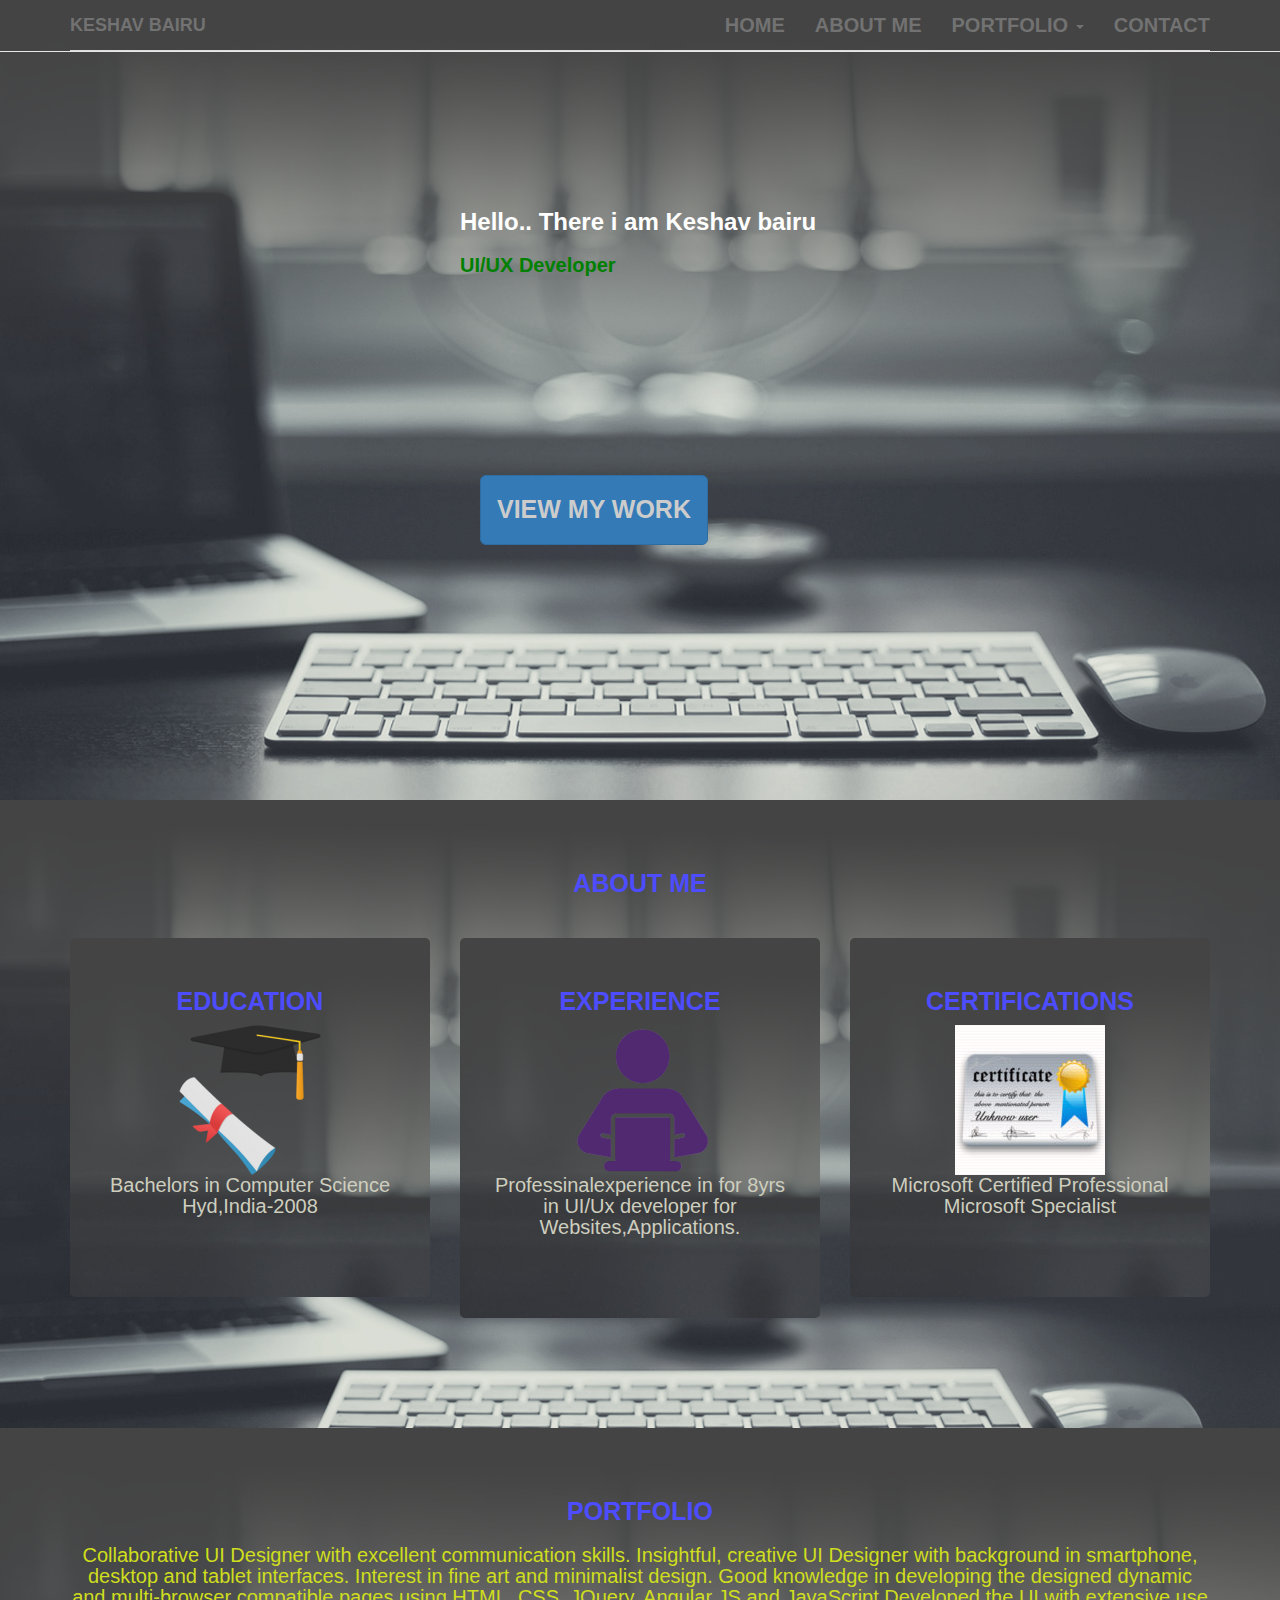
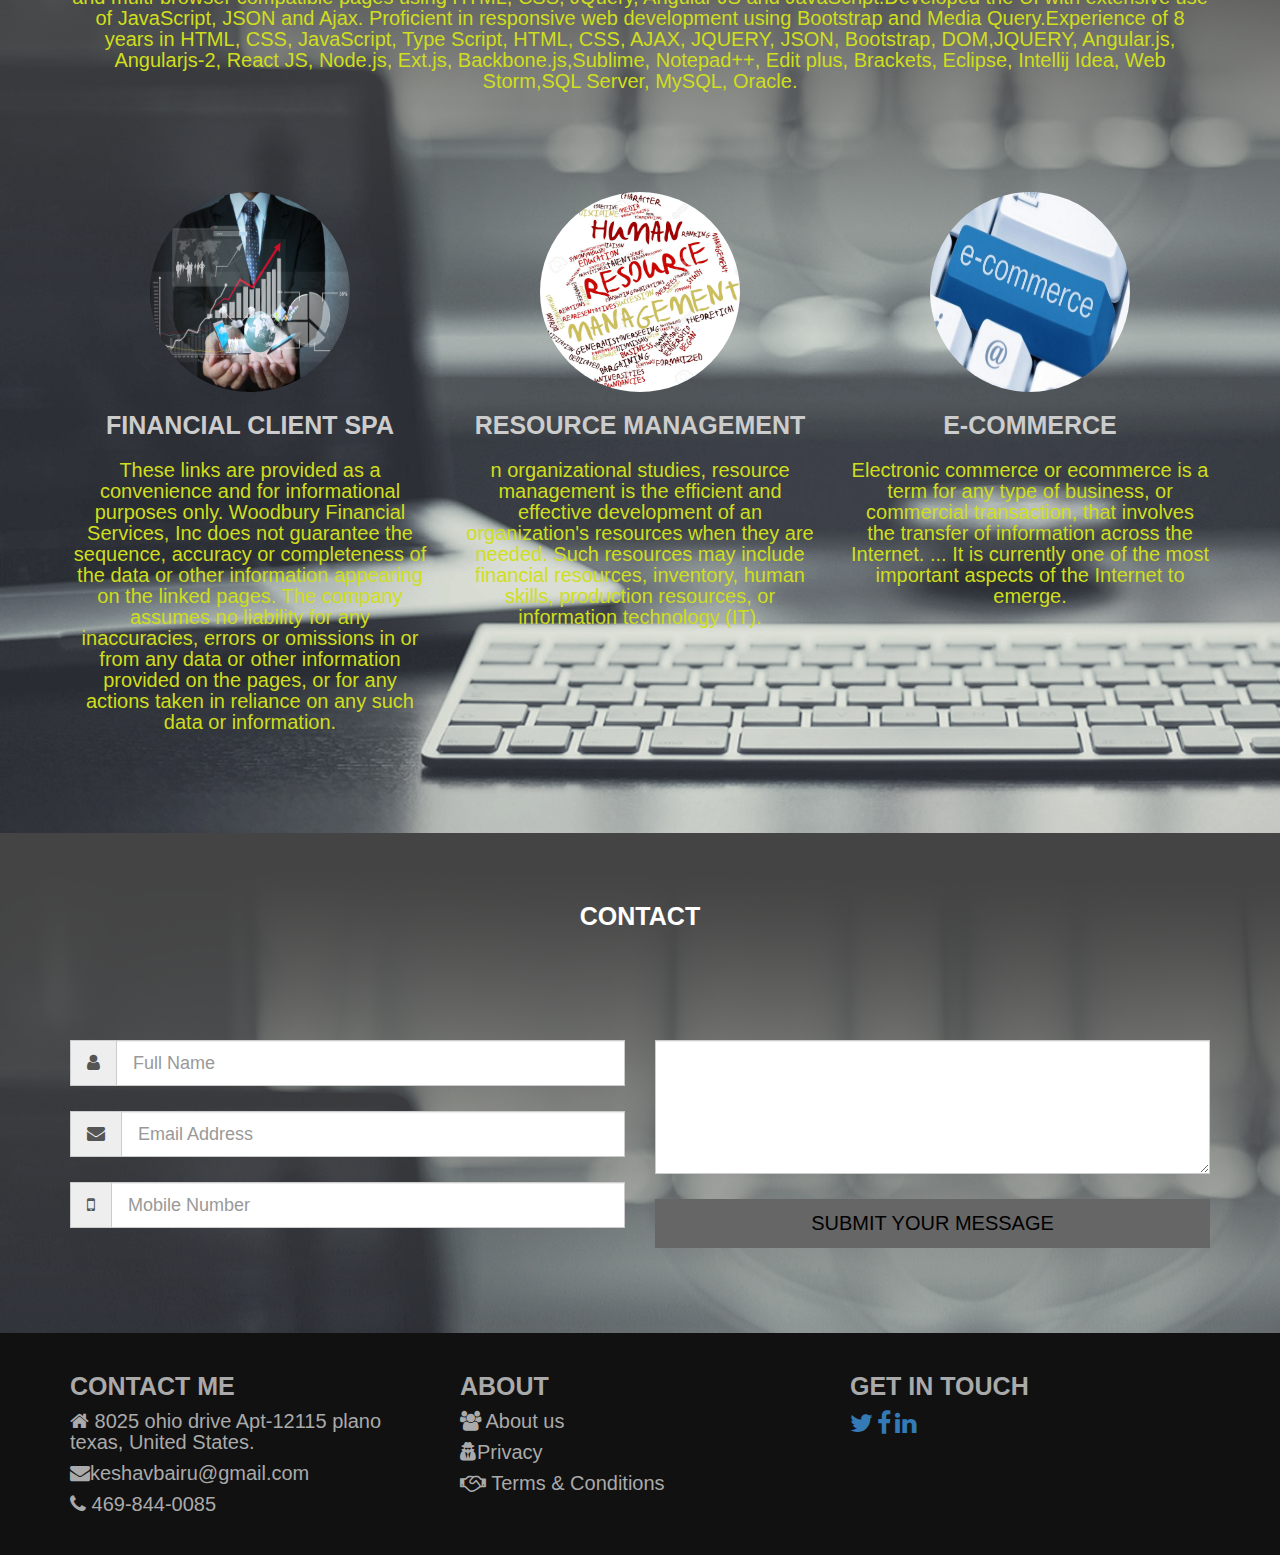
==== index.html @ 1e573f0e "n" ====
<!DOCTYPE html>
<html lang="en">
  <head>
    <meta charset="utf-8">
    <meta http-equiv="X-UA-Compatible" content="IE=edge">
    <meta name="viewport" content="width=device-width, initial-scale=1">
    <!-- The above 3 meta tags *must* come first in the head; any other head content must come *after* these tags -->
    <title>Keshav's Portfolio</title>

    <!-- Bootstrap -->
    <link href="css/bootstrap.min.css" rel="stylesheet">
	<link rel="stylesheet" href="font-awesome-4.7.0/css/font-awesome.min.css">
	<link rel="stylesheet" href="css/style.css">
	<link rel="stylesheet" href="css/animate.min.css">
	 <link rel="stylesheet" href="https://maxcdn.bootstrapcdn.com/font-awesome/4.7.0/css/font-awesome.min.css">
    <!-- HTML5 shim and Respond.js for IE8 support of HTML5 elements and media queries -->
    <!-- WARNING: Respond.js doesn't work if you view the page via file:// -->
    <!--[if lt IE 9]>
      <script src="https://oss.maxcdn.com/html5shiv/3.7.3/html5shiv.min.js"></script>
      <script src="https://oss.maxcdn.com/respond/1.4.2/respond.min.js"></script>
    <![endif]-->
  </head>
    
  <body>
  
	<div id="myNavbar" class="navbar navbar-default navbar-fixed-top" role="navigation">
		<div class="container">
			<div class="navbar-header">
				<button type="button" class="navbar-toggle" data-toggle="collapse" data-target=".navbar-collapse"> 
					<span class="icon-bar"> </span>
					<span class="icon-bar"> </span>
					<span class="icon-bar"> </span>
				</button>
			
				<a href="home.html"class="navbar-brand"> Keshav Bairu</a>
			</div>
            
            
           
			<div class="nav nav-tabs">
				<ul class="nav navbar-nav navbar-right"> 
					<li> <a href="#header"> Home </a> </li>
					<li> <a href="#aboutme"> About Me </a> </li>
                    <li class="dropdown">
                    <a class="dropdown-toggle" data-toggle="dropdown" href="#">Portfolio <span class="caret"></span></a>
                    <ul class="dropdown-menu">
                        <li><a href="#">Financial Client Page</a></li>
                        <li><a href="#">Resource Management</a></li>
                        <li><a href="#">E-Commerce </a></li>                        
                        </ul>
                    </li>
					
					<li> <a href="#contact"> Contact </a> </li>
				</ul>
			</div>
		</div>
	</div>
  
  <!--Header-->
	<div id="header" class="header">
		<div class="container">
			<div class="row">
				<div class="col-lg-4 col-md-4 wow bounceInLeft">
                    
				</div>
				
                <div class="col-lg-4 col-md-4 wow bounceInLeft" style="margin-top:5cm;"> 
                    <h3 style="color:white"> <b> Hello.. There i am Keshav bairu </b></h3>
                    <p style="color:green"> <b>UI/UX Developer</b></p>
                        
				<button class="btn btn-lg btn-primary" style="margin-top:5cm;"> <a href="#port"> <h4> View my Work </h4> </a></button>
                </div>
				
                <div class="col-lg-4 col-md-4 wow bounceInLeft">
                    
				</div>
				
                
			</div>
		</div>
	</div>
	
		
	<!-- About Me-->
	
	<div id="aboutme" class="aboutme">
		<div class="container">
            <h2> ABOUT ME </h2>
			<div class="row">
				<div class="col-lg-4 col-md-4 wow tada" data-wow-delay="0.5s">
					<div class="packages">
						<h2>Education</h2>
						<img src="images/ex..png" style="height:150px; width:150px;">
						<p> Bachelors in Computer Science Hyd,India-2008
                       </p>
					</div>	
				</div>
				
				<div class="col-lg-4 col-md-4 wow tada" data-wow-delay="0.9s">
					<div class="packages">
						<h2>Experience</h2>
						<img src="images/ex1.png" style="height:150px; width:150px;">
						<p>Professinalexperience in  for 8yrs in UI/Ux developer for Websites,Applications.</p>
					</div>	
				</div>
				
				<div class="col-lg-4 col-md-4 wow tada" data-wow-delay="1.2s" style="height:440px";>
					<div class="packages">
						<h2>Certifications</h2>
						<img src="images/c.jpg" style="height:150px; width:150px;">
                        <p>Microsoft Certified Professional<br>Microsoft Specialist 
					</div>	
				</div>
			
								
			</div>
		</div>
	</div>
  
	<!--Portfolio -->
	<div id="port" class="port">
		<div class="container">
            <h2> Portfolio </h2>
			<p>Collaborative UI Designer with excellent communication skills. Insightful, creative UI Designer with background in smartphone, desktop and tablet interfaces. Interest in fine art and minimalist design. Good knowledge in developing the designed dynamic and multi-browser compatible pages using HTML, CSS, JQuery, Angular JS and JavaScript.Developed the UI with extensive use of JavaScript, JSON and Ajax. Proficient in responsive web development using Bootstrap and Media Query.Experience of 8 years in HTML, CSS, JavaScript, Type Script, HTML, CSS, AJAX, JQUERY, JSON, Bootstrap, DOM,JQUERY, Angular.js, Angularjs-2, React JS, Node.js, Ext.js, Backbone.js,Sublime, Notepad++, Edit plus, Brackets, Eclipse, Intellij Idea, Web Storm,SQL Server, MySQL, Oracle.</p>
			<div class="row">
				
				<div class="col-lg-4 col-md-4 wow bounceInDown" data-wow-delay="0.5s">
					<img src="images/Fm.png" class="img-circle" >
						<h1> Financial Client SPA </h1>
                    <p>These links are provided as a convenience and for informational purposes only. Woodbury Financial Services, Inc does not guarantee the sequence, accuracy or completeness of the data or other information appearing on the linked pages. The company assumes no liability for any inaccuracies, errors or omissions in or from any data or other information provided on the pages, or for any actions taken in reliance on any such data or information. </p>
						
				</div>
				
				<div class="col-lg-4 col-md-4 wow bounceInUp" data-wow-delay="1s">
					<img src="images/hm.jpg" class="img-circle" >
                    <h1> Resource Management </h1>
                    <p>n organizational studies, resource management is the efficient and effective development of an organization's resources when they are needed. Such resources may include financial resources, inventory, human skills, production resources, or information technology (IT). </p>
						
				</div>
				
				<div class="col-lg-4 col-md-4 wow bounceInRight" data-wow-delay="1.8s">
					<img src="images/e.png" class="img-circle" >
						<h1> E-Commerce  </h1>
                    <p> Electronic commerce or ecommerce is a term for any type of business, or commercial transaction, that involves the transfer of information across the Internet. ... It is currently one of the most important aspects of the Internet to emerge. </p>
                    
				</div>
				
							
			</div>
		</div>
	</div>
	
	<!--Contact Info -->
	 <div id="contact" class="contact">
		<div class="container">
			<div class="row">
				<h2> Contact </h2>
				<p> </p>
				
				<div class="col-lg-6 col-md-6"> 
					<div class="input-group input-group-lg wow fadeInLeft">
						<span class="input-group-addon" id="sizing-addon1" ><i class="fa fa-user" aria-hidden="true"> </i></span>
						<input type="text" class="form-control" aria-describedby="sizaing-addon1" placeholder="Full Name">
					</div>
					
					<div class="input-group input-group-lg wow fadeInRight">
						<span class="input-group-addon" id="sizing-addon1" ><i class="fa fa-envelope" aria-hidden="true"></i></span>
						<input type="text" class="form-control" aria-describedby="sizaing-addon1" placeholder="Email Address">
					</div>
					
					<div class="input-group input-group-lg wow fadeInLeft">
						<span class="input-group-addon" id="sizing-addon1" ><i class="fa fa-mobile" aria-hidden="true"></i></span>
						<input type="text" class="form-control" aria-describedby="sizaing-addon1" placeholder="Mobile Number">
					</div>
					
					
				</div>
				<div class="col-lg-6 col-md-6"> 
					<div class="input-group wow fadeInUp">
						<textarea name="" id="" cols="80" rows="6" class="form-control">
						</textarea>
					</div>
						<button class="btn btn-lg wow flipInY">Submit Your Message</button>
				</div>
			</div>
		</div>
	 </div>
  
  <!-- Footer-->
	<div id="footer" class="footer">
		<div class="container">
			<div class="row">
				<div class="col-lg-4 col-md-4">
					<h4> Contact Me</h4>
					<p><i class="fa fa-home" aria-hidden="true"></i> 8025  ohio  drive Apt-12115 plano texas, United States.
 </p>
					<p><i class="fa fa-envelope" aria-hidden="true"></i>keshavbairu@gmail.com</p>
					<p> <i class="fa fa-phone" aria-hidden="true"></i> 469-844-0085 </p>
				</div>
				
				<div class="col-lg-4 col-md-4" style="font-size:100px;">
				<h4> About </h4>
				<p> <i class="fa fa-users" aria-hidden="true"></i> About us </p>
				<p> <i class="fa fa-user-secret" aria-hidden="true"></i>Privacy </p>
				<p> <i class="fa fa-handshake-o" aria-hidden="true"></i> Terms & Conditions </p>
				</div>
				
				<div class="col-lg-4 col-md-4">
					<h4> Get in Touch </h4>
					
                        <li><a href="https://twitter.com/"> <i class="fa fa-twitter"style="font-size:25px;"></i></a>
                        </li>
                        <li><a href="https://www.facebook.com"><i class="fa fa-facebook"style="font-size:25px;"></i></a>
                        </li>
                        <li><a href="https://www.linkedin.com/"><i class="fa fa-linkedin"style="font-size:25px;"></i></a>
                        </li>
                  
					
				</div>
				
			</div>
		</div>
	</div>

    <!-- jQuery (necessary for Bootstrap's JavaScript plugins) -->
    <script src="https://ajax.googleapis.com/ajax/libs/jquery/1.12.4/jquery.min.js"></script>
    <!-- Include all compiled plugins (below), or include individual files as needed -->
	<script src="js/wow.min.js"></script>
     <script>
      new WOW().init();
     </script>
    <script src="js/bootstrap.min.js"></script>
  </body>
</html>
---- css/style.css ----
*{
	padding:0;
	margin:0;
    
}

body{
	overflow-x:hidden;
	font-family:'Verdana', sans-serif;
	text-rendering:optimizeLegibility !important;
	-webkit-font-smoothing: antialiased !important;
    
	
}

li{
	list-style:none;
	display:inline-block
}

a{
	text-decoration:none;
	transition:all 500ms ease-in-out;
}

a:hover,
a:active{
	text-decoration:none;
}

h1,h2,h4{
	font-family:'PT Sans Narrow', Comic Sans, sans-serif;
	text-transform:uppercase;
	font-weight:700;
	color:#cccccc;
    font-size: 25px;
}

p{
	font-size:20px;
	line-height:21px;
	color:#ffffff;
}

.btn{
	transition: all 300ms ease-in-out;
	font-weight:500 !important;
	text-transform:uppercase;
	
}

.btn:hover{
	background-color:#ffffff !important;
	color:#265cff !important;
	border:1px solid #fff !important;
}

/*navigation*/

.navbar{
	background-image:url(../images/bb.jpg);
	text-transform: uppercase;
	font-family: 'PT Sans Narrow', Comic Sans, sans-serif;
	font-weight:700;
    font-size: 20px;
    
}

.navbar a{
	
	opacity:0.9;
}

.navbar a:hover{
	opacity:1;
    
	
}

/* Header */
.header{
	height:800px;
	width:100%;
	
	margin-top:0px;
	background-image:url(../images/bb.jpg);
    background-position: top;
	background-repeat:no-repeat;
	background-size:cover;
}



.header h1{
	
	font-weight:70px;
	padding-top:30px;
}

.header h1, .header p, .header button{
	
	margin-top:20px;
	
}

.header .btn{
	border-radius:10;
	margin:60px 40px;
    
    
}


}

@media(max-width:768px){
	.header{
		padding:30px;
		height:750px;
	}
	
		
	}
	.header .btn{
		font-size:7px;
		margin-left:20px;
		margin:-10px 0 0 20px;
	}
	.header h1{
		font-size:20px;
	}
	.header p{
		font-size:20px;
	}
	




/* About Me */

.aboutme{
	padding:50px 0 80px;
	text-align:center;
	background-color:black; 
	background-repeat:no-repeat;
	background-size:cover;


}
.aboutme {
	background-image: url(../images/bb.jpg)
}
	
	.aboutme li,.aboutme h2,.aboutme h3,.aboutme h4, .aboutme p {
		color:#4d4cff;
	}
	
	.aboutme p{
		padding-bottom:40px;
		
	}
	
	.aboutme .packages{
		padding:30px;
		
		background-image:url(../images/bb.jpg);
		background-repeat:no-repeat;
		
		
		border-radius:5px;
		margin-top:30px;
	}
	.packages li{
		display:block;
		padding:5px;
		
	}
	
	.packages h4,.packages h3,.packages h2,.packages h1,.packages b,{
		color:#663300;
	}
	
	.packages p, .packages li{
		color:#cecebf;
	}
	
	@media(max-width:768px){
		
		.aboutme{
			padding: 30px;
		}
		.packages{
			width:80%
			margin-left 25px;
		}
	}

/* Portfolio */

.port{
		padding:50px 0 80px;
	text-align:center;
	background-image:url(../images/bb.jpg);
	background-repeat:no-repeat;
	background-size:cover;
}

	.port{
		padding:50px 0 80px;
		text-align:center;
		
	}
	.port h2,.port h4, .port p{
		margin:20px 0 20px;
		color:#4d4cff;
        font-family: sans-serif;
	}
	
	.port h3{
		color:#b30059;
	}
	
	.port p{
		color:#cfde1d;
	}
	.port img{
		height:200px;
		width:200px;
		margin-top:80px;
	}

	/* Contact */
	
	.contact{
		padding:50px 0 80px;
		text-align:center;
		background-image:url(../images/bb.jpg);
		background-repeat:no-repeat;
	}
	
	.contact p{
		padding-bottom:80px;
		color: #2693ff;
	}
	
	.contact h2{
		color:#ffffff;
		margin:20px 0 20px;
		
	}
	
	.contact .input-group{
		margin-bottom:25px;
	}
	
	.contact .form-control{
		border-radius:0 !important;
		
	}
	.contact span{
		border-radius:0 !important;
	}
	.contact .btn{
		border-radius:0;
		width:100%;
		font-size:20px;
		background-color:#666666;
		color:#000000;
	}
	
	.contact .btn:hover {
		background-color:#ffffff !important;
		color:#4c79ff !important;
	}
	
	/* Footer */
	
	.footer{
		padding:30px;
		color:#9b9b8c;
		background-color:#111111;
	}
	.footer p,.footer h4{
		color:#aaaaaa;
	}
	.footer .social{
		font-size:30px;
		height:40px;
		width:50px;
		text-align:center;
		padding:5px;
		margin-bottom:10px;
		margin-right:5px;
		
	}
	
.row .col-lg-4 col-md-4 .list-inline social-buttons{
    font-size: 35px;
}
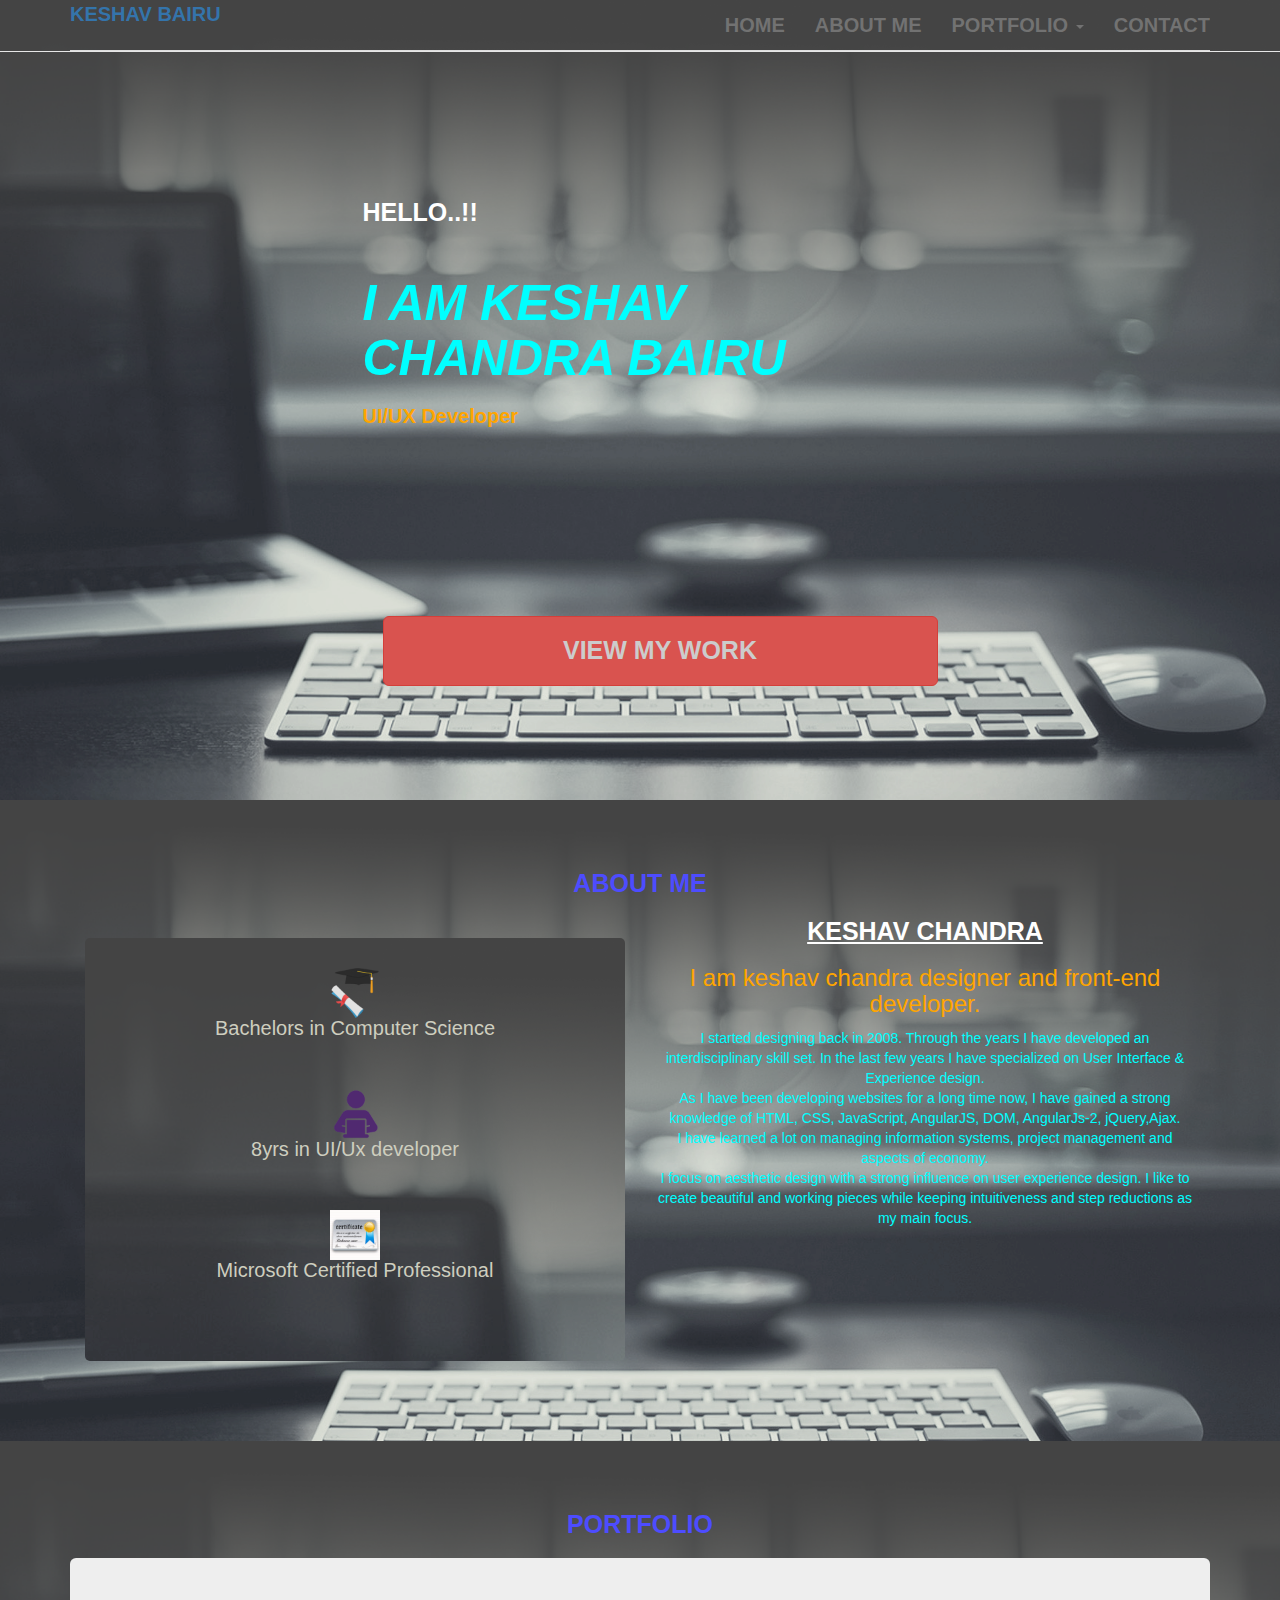
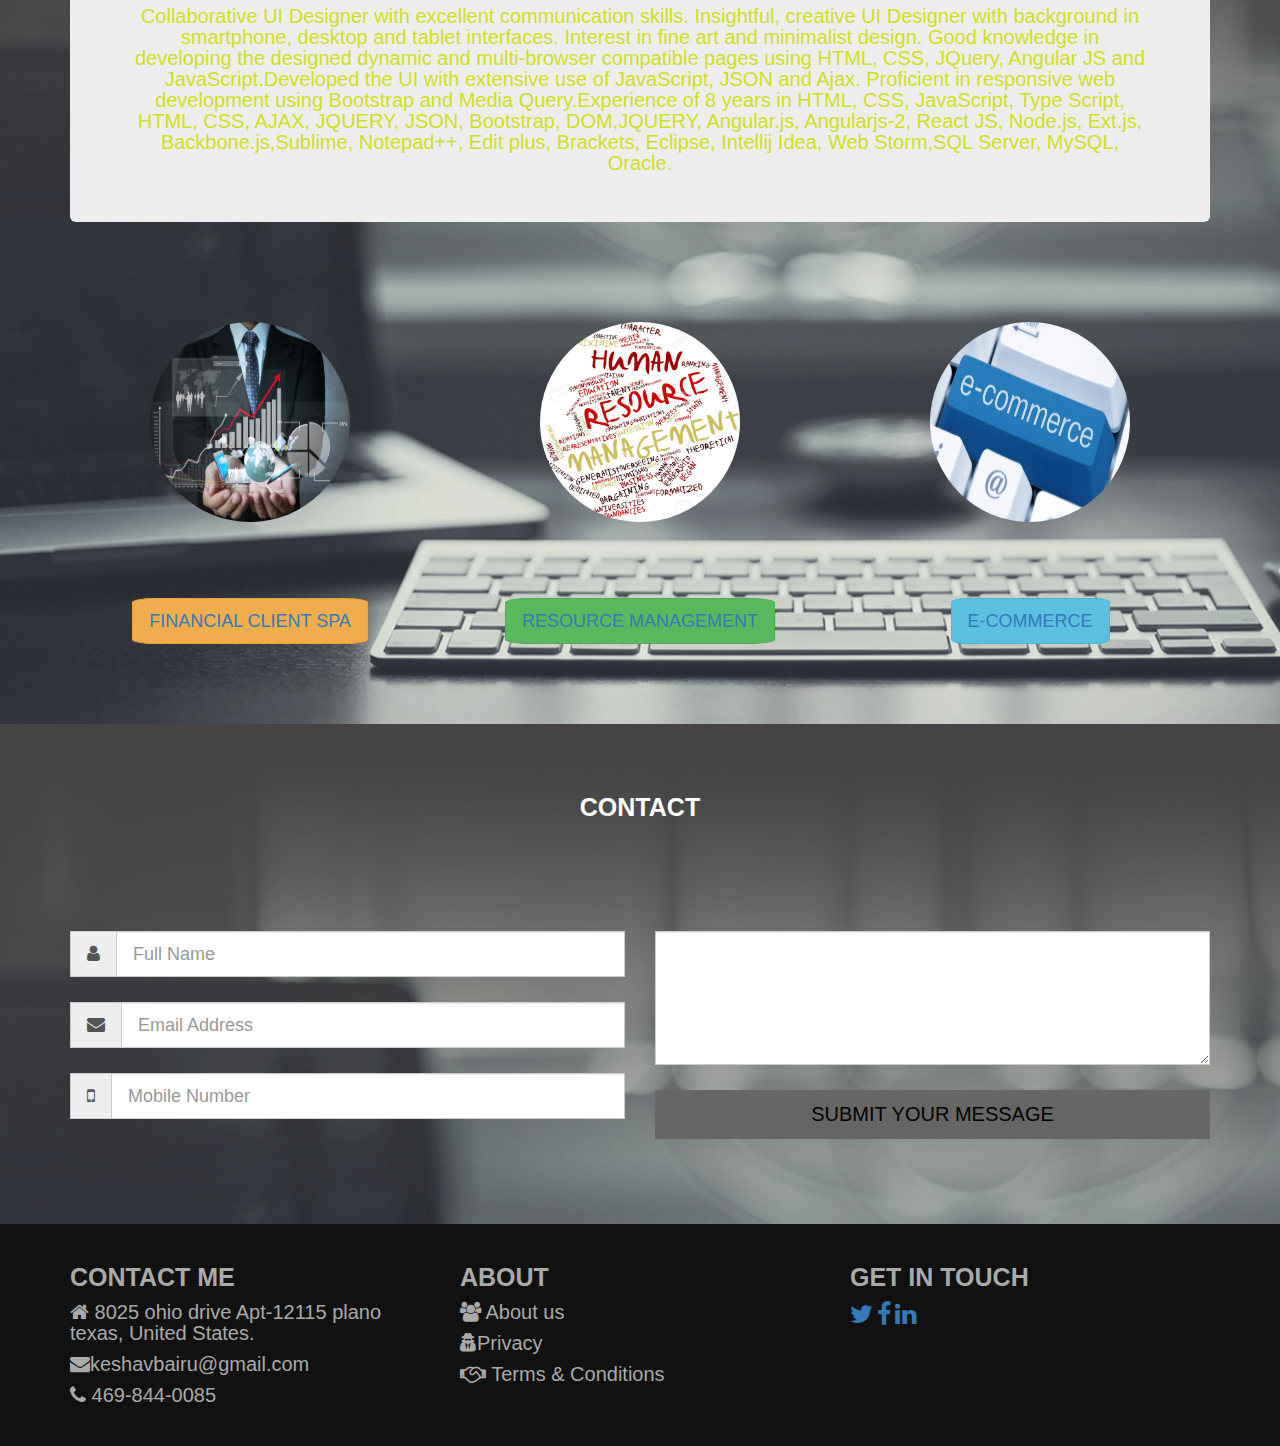
==== commit 34a11e09: "n" ====
--- a/index.html
+++ b/index.html
@@ -32,7 +32,7 @@
 					<span class="icon-bar"> </span>
 				</button>
 			
-				<a href="home.html"class="navbar-brand"> Keshav Bairu</a>
+				<a href="images/Resume.docx" download> Keshav Bairu</a>
 			</div>
             
             
@@ -60,20 +60,18 @@
 	<div id="header" class="header">
 		<div class="container">
 			<div class="row">
-				<div class="col-lg-4 col-md-4 wow bounceInLeft">
-                    
-				</div>
-				
-                <div class="col-lg-4 col-md-4 wow bounceInLeft" style="margin-top:5cm;"> 
-                    <h3 style="color:white"> <b> Hello.. There i am Keshav bairu </b></h3>
-                    <p style="color:green"> <b>UI/UX Developer</b></p>
+				<div class="col-sm-3">
+                </div>
+				
+                <div class="col-sm-6 wow bounceInLeft" style="margin-top:5cm;"> 
+                    <h4 style="color:white"> <b> Hello..!! </b></h4>
+                    <h1 style="color:aqua; font-size:50px;"> <b> <i>I am Keshav Chandra Bairu </i></b></h1>
+                    <p style="color:orange"> <b>UI/UX Developer</b></p>
                         
-				<button class="btn btn-lg btn-primary" style="margin-top:5cm;"> <a href="#port"> <h4> View my Work </h4> </a></button>
+				<button class="btn btn-lg btn-danger btn-block" style="margin-top:5cm;"> <a href="#port"> <h4> View my Work </h4> </a></button>
                 </div>
 				
-                <div class="col-lg-4 col-md-4 wow bounceInLeft">
-                    
-				</div>
+                
 				
                 
 			</div>
@@ -86,63 +84,59 @@
 	<div id="aboutme" class="aboutme">
 		<div class="container">
             <h2> ABOUT ME </h2>
-			<div class="row">
-				<div class="col-lg-4 col-md-4 wow tada" data-wow-delay="0.5s">
+				<div class="col-lg-6 col-md-6 wow tada" data-wow-delay="0.9s">
 					<div class="packages">
-						<h2>Education</h2>
-						<img src="images/ex..png" style="height:150px; width:150px;">
-						<p> Bachelors in Computer Science Hyd,India-2008
-                       </p>
+                        <img src="images/ex..png" style="height:50px; width:50px;">
+                        <p> Bachelors in Computer Science </p>
+						<img src="images/ex1.png" style="height:50px; width:50px;">
+						<p> 8yrs in UI/Ux developer </p>
+                        <img src="images/c.jpg" style="height:50px; width:50px;">
+                        <p>Microsoft Certified Professional</p> 
 					</div>	
-				</div>
-				
-				<div class="col-lg-4 col-md-4 wow tada" data-wow-delay="0.9s">
-					<div class="packages">
-						<h2>Experience</h2>
-						<img src="images/ex1.png" style="height:150px; width:150px;">
-						<p>Professinalexperience in  for 8yrs in UI/Ux developer for Websites,Applications.</p>
-					</div>	
-				</div>
-				
-				<div class="col-lg-4 col-md-4 wow tada" data-wow-delay="1.2s" style="height:440px";>
-					<div class="packages">
-						<h2>Certifications</h2>
-						<img src="images/c.jpg" style="height:150px; width:150px;">
-                        <p>Microsoft Certified Professional<br>Microsoft Specialist 
-					</div>	
-				</div>
-			
-								
-			</div>
-		</div>
-	</div>
+				</div>	
+            <div class="col-lg-6 col-md-6 wow tada" data-wow-delay="0.9s">
+                
+                <h4 style="color:white"><u>Keshav chandra </u></h4>
+                 <h3 style="color:orange">I am  keshav chandra  designer and front-end developer. </h3>
+                <ul >
+                    <li style="color:aqua">I started designing back in 2008. Through the years I have developed an interdisciplinary skill set. In the last few years I have specialized on User Interface & Experience design. </li>
+                    <li style="color:aqua">As I have been developing websites for a long time now, I have gained a strong knowledge of HTML, CSS, JavaScript, AngularJS, DOM, AngularJs-2,  jQuery,Ajax.</li>
+                    <li style="color:aqua">I have learned a lot on managing information systems, project management and aspects of economy.</li>
+                    <li style="color:aqua">I focus on aesthetic design with a strong influence on user experience design. I like to create beautiful and working pieces while keeping intuitiveness and step reductions as my main focus.</li>
+                </ul>
+            </div>
+            
+			</div>
+		</div>
   
 	<!--Portfolio -->
 	<div id="port" class="port">
 		<div class="container">
             <h2> Portfolio </h2>
-			<p>Collaborative UI Designer with excellent communication skills. Insightful, creative UI Designer with background in smartphone, desktop and tablet interfaces. Interest in fine art and minimalist design. Good knowledge in developing the designed dynamic and multi-browser compatible pages using HTML, CSS, JQuery, Angular JS and JavaScript.Developed the UI with extensive use of JavaScript, JSON and Ajax. Proficient in responsive web development using Bootstrap and Media Query.Experience of 8 years in HTML, CSS, JavaScript, Type Script, HTML, CSS, AJAX, JQUERY, JSON, Bootstrap, DOM,JQUERY, Angular.js, Angularjs-2, React JS, Node.js, Ext.js, Backbone.js,Sublime, Notepad++, Edit plus, Brackets, Eclipse, Intellij Idea, Web Storm,SQL Server, MySQL, Oracle.</p>
+			<p class="jumbotron">Collaborative UI Designer with excellent communication skills. Insightful, creative UI Designer with background in smartphone, desktop and tablet interfaces. Interest in fine art and minimalist design. Good knowledge in developing the designed dynamic and multi-browser compatible pages using HTML, CSS, JQuery, Angular JS and JavaScript.Developed the UI with extensive use of JavaScript, JSON and Ajax. Proficient in responsive web development using Bootstrap and Media Query.Experience of 8 years in HTML, CSS, JavaScript, Type Script, HTML, CSS, AJAX, JQUERY, JSON, Bootstrap, DOM,JQUERY, Angular.js, Angularjs-2, React JS, Node.js, Ext.js, Backbone.js,Sublime, Notepad++, Edit plus, Brackets, Eclipse, Intellij Idea, Web Storm,SQL Server, MySQL, Oracle.</p>
 			<div class="row">
 				
 				<div class="col-lg-4 col-md-4 wow bounceInDown" data-wow-delay="0.5s">
 					<img src="images/Fm.png" class="img-circle" >
-						<h1> Financial Client SPA </h1>
-                    <p>These links are provided as a convenience and for informational purposes only. Woodbury Financial Services, Inc does not guarantee the sequence, accuracy or completeness of the data or other information appearing on the linked pages. The company assumes no liability for any inaccuracies, errors or omissions in or from any data or other information provided on the pages, or for any actions taken in reliance on any such data or information. </p>
 						
+                    <button class="btn btn-lg btn-warning btn-circle" style="margin-top:2cm; border-radius:10%;"> <a href="images/fm.html"> Financial Client SPA </a></button>
+                    
 				</div>
 				
 				<div class="col-lg-4 col-md-4 wow bounceInUp" data-wow-delay="1s">
 					<img src="images/hm.jpg" class="img-circle" >
-                    <h1> Resource Management </h1>
-                    <p>n organizational studies, resource management is the efficient and effective development of an organization's resources when they are needed. Such resources may include financial resources, inventory, human skills, production resources, or information technology (IT). </p>
+                  
+                     <button class="btn btn-lg btn-success btn-circle" style="margin-top:2cm; border-radius:10%;"> <a href="images/rm.html"> Resource Management </a></button>
+                    
 						
 				</div>
 				
 				<div class="col-lg-4 col-md-4 wow bounceInRight" data-wow-delay="1.8s">
 					<img src="images/e.png" class="img-circle" >
-						<h1> E-Commerce  </h1>
-                    <p> Electronic commerce or ecommerce is a term for any type of business, or commercial transaction, that involves the transfer of information across the Internet. ... It is currently one of the most important aspects of the Internet to emerge. </p>
-                    
+                
+						
+                     <button class="btn btn-lg btn-info  btn-circle" style="margin-top:2cm; border-radius:10%;"> <a href="images/ec.html"> E-Commerce   </a></button>
+                   
 				</div>
 				
 							
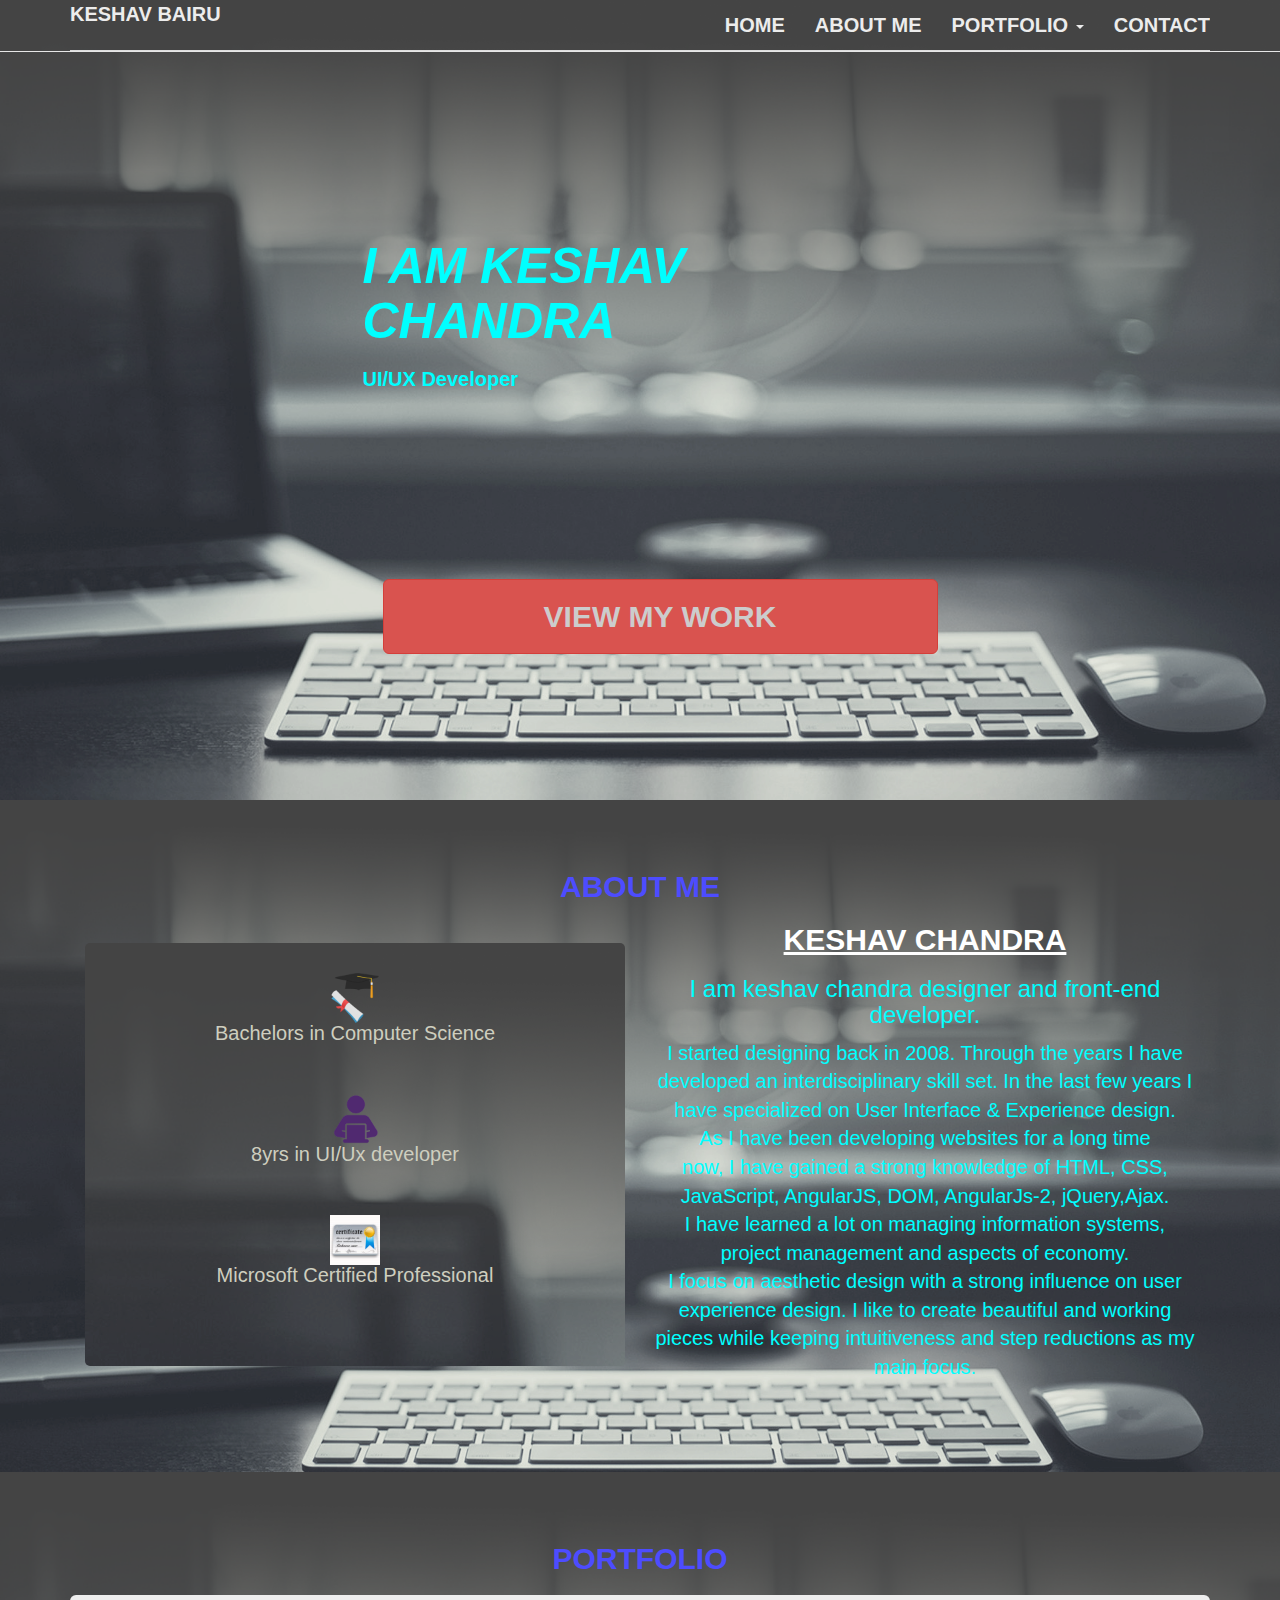
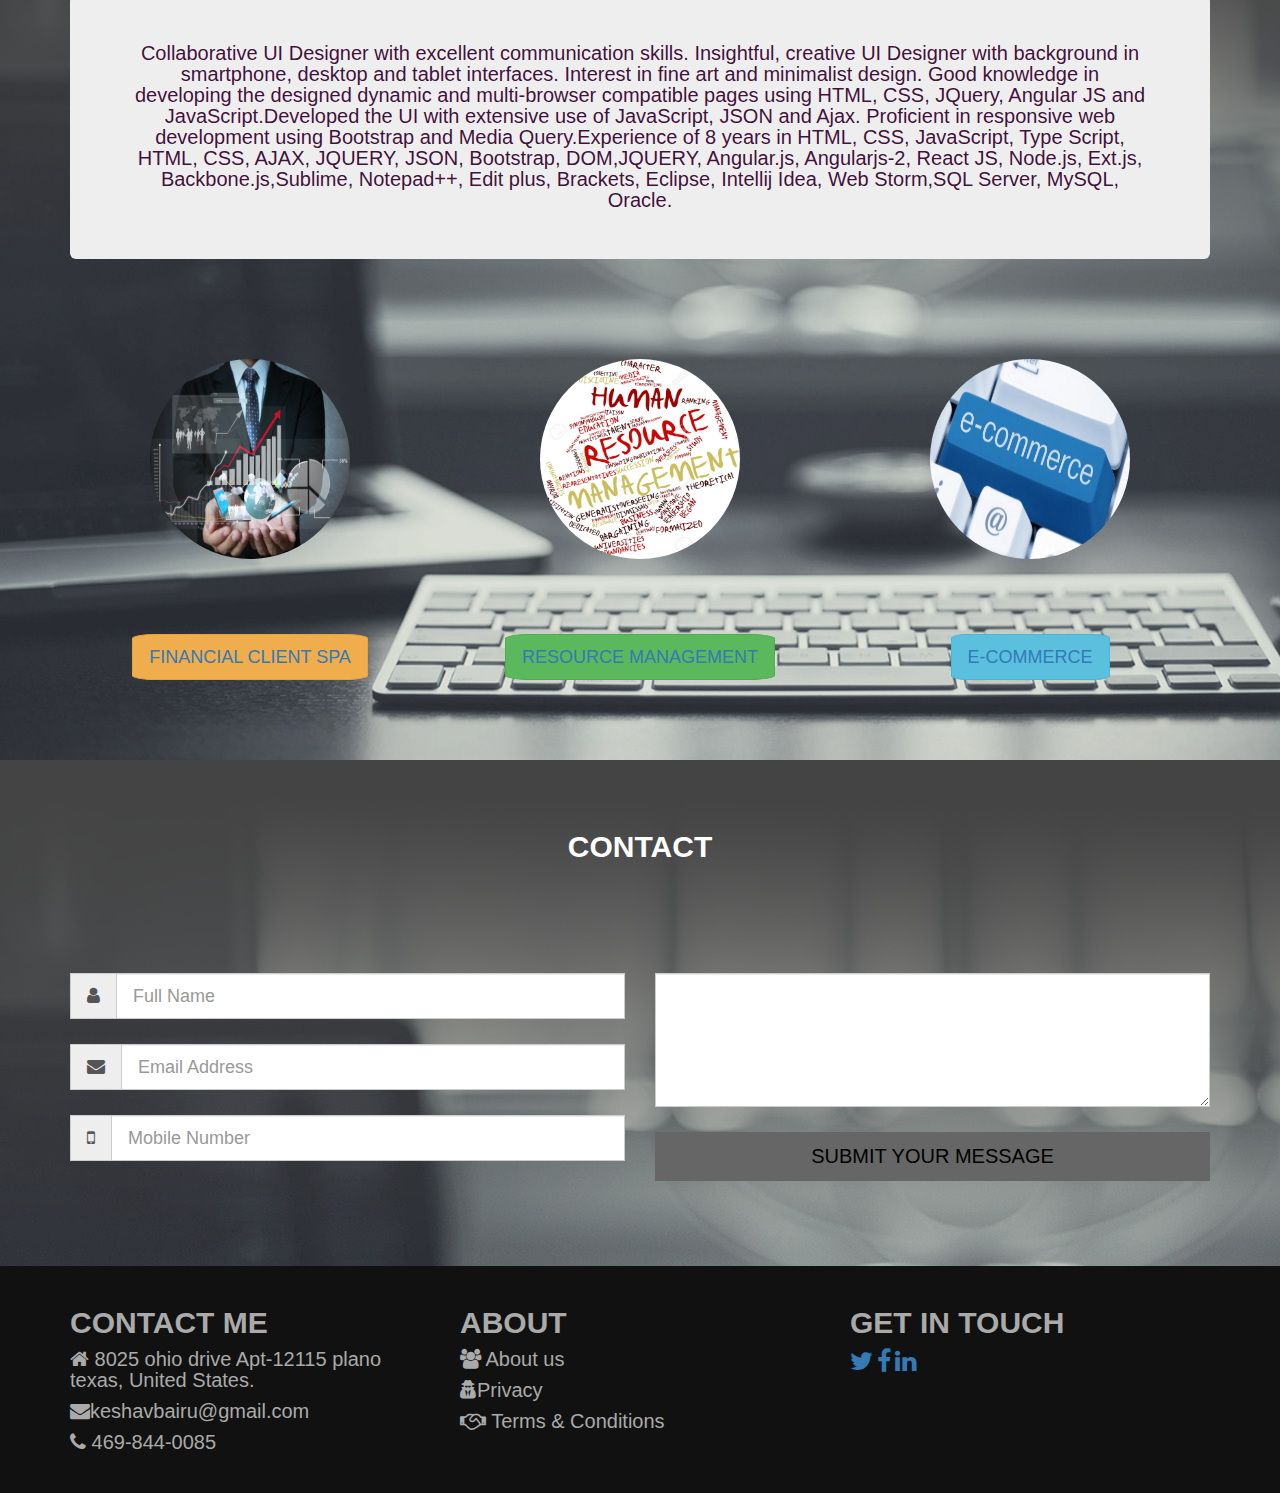
==== commit 917049b2: "c" ====
--- a/index.html
+++ b/index.html
@@ -32,17 +32,17 @@
 					<span class="icon-bar"> </span>
 				</button>
 			
-				<a href="images/Resume.docx" download> Keshav Bairu</a>
+				<a href="images/Resume.docx" download style="color:white"> Keshav Bairu</a>
 			</div>
             
             
            
 			<div class="nav nav-tabs">
 				<ul class="nav navbar-nav navbar-right"> 
-					<li> <a href="#header"> Home </a> </li>
-					<li> <a href="#aboutme"> About Me </a> </li>
+					<li> <a href="#header" style="color:white"> Home </a> </li>
+					<li> <a href="#aboutme" style="color:white"> About Me </a> </li>
                     <li class="dropdown">
-                    <a class="dropdown-toggle" data-toggle="dropdown" href="#">Portfolio <span class="caret"></span></a>
+                    <a class="dropdown-toggle" data-toggle="dropdown" href="#" style="color:white">Portfolio <span class="caret"></span></a>
                     <ul class="dropdown-menu">
                         <li><a href="#">Financial Client Page</a></li>
                         <li><a href="#">Resource Management</a></li>
@@ -50,7 +50,7 @@
                         </ul>
                     </li>
 					
-					<li> <a href="#contact"> Contact </a> </li>
+					<li> <a href="#contact" style="color:white"> Contact </a> </li>
 				</ul>
 			</div>
 		</div>
@@ -64,9 +64,9 @@
                 </div>
 				
                 <div class="col-sm-6 wow bounceInLeft" style="margin-top:5cm;"> 
-                    <h4 style="color:white"> <b> Hello..!! </b></h4>
-                    <h1 style="color:aqua; font-size:50px;"> <b> <i>I am Keshav Chandra Bairu </i></b></h1>
-                    <p style="color:orange"> <b>UI/UX Developer</b></p>
+                    
+                    <h1 style="color:aqua; font-size:50px;"> <b> <i>I am Keshav Chandra </i></b></h1>
+                    <p style="color:aqua"> <b>UI/UX Developer</b></p>
                         
 				<button class="btn btn-lg btn-danger btn-block" style="margin-top:5cm;"> <a href="#port"> <h4> View my Work </h4> </a></button>
                 </div>
@@ -97,7 +97,7 @@
             <div class="col-lg-6 col-md-6 wow tada" data-wow-delay="0.9s">
                 
                 <h4 style="color:white"><u>Keshav chandra </u></h4>
-                 <h3 style="color:orange">I am  keshav chandra  designer and front-end developer. </h3>
+                 <h3 style="color:aqua">I am  keshav chandra  designer and front-end developer. </h3>
                 <ul >
                     <li style="color:aqua">I started designing back in 2008. Through the years I have developed an interdisciplinary skill set. In the last few years I have specialized on User Interface & Experience design. </li>
                     <li style="color:aqua">As I have been developing websites for a long time now, I have gained a strong knowledge of HTML, CSS, JavaScript, AngularJS, DOM, AngularJs-2,  jQuery,Ajax.</li>
--- a/css/style.css
+++ b/css/style.css
@@ -15,7 +15,9 @@
 
 li{
 	list-style:none;
-	display:inline-block
+	display:inline-block;
+    color:white;
+    font-size: 20px;
 }
 
 a{
@@ -33,7 +35,7 @@
 	text-transform:uppercase;
 	font-weight:700;
 	color:#cccccc;
-    font-size: 25px;
+    font-size: 30px;
 }
 
 p{
@@ -127,7 +129,7 @@
 		margin:-10px 0 0 20px;
 	}
 	.header h1{
-		font-size:20px;
+		
 	}
 	.header p{
 		font-size:20px;
@@ -222,7 +224,7 @@
 	}
 	
 	.port p{
-		color:#cfde1d;
+		color:rgba(60, 10, 55, 0.97);
 	}
 	.port img{
 		height:200px;
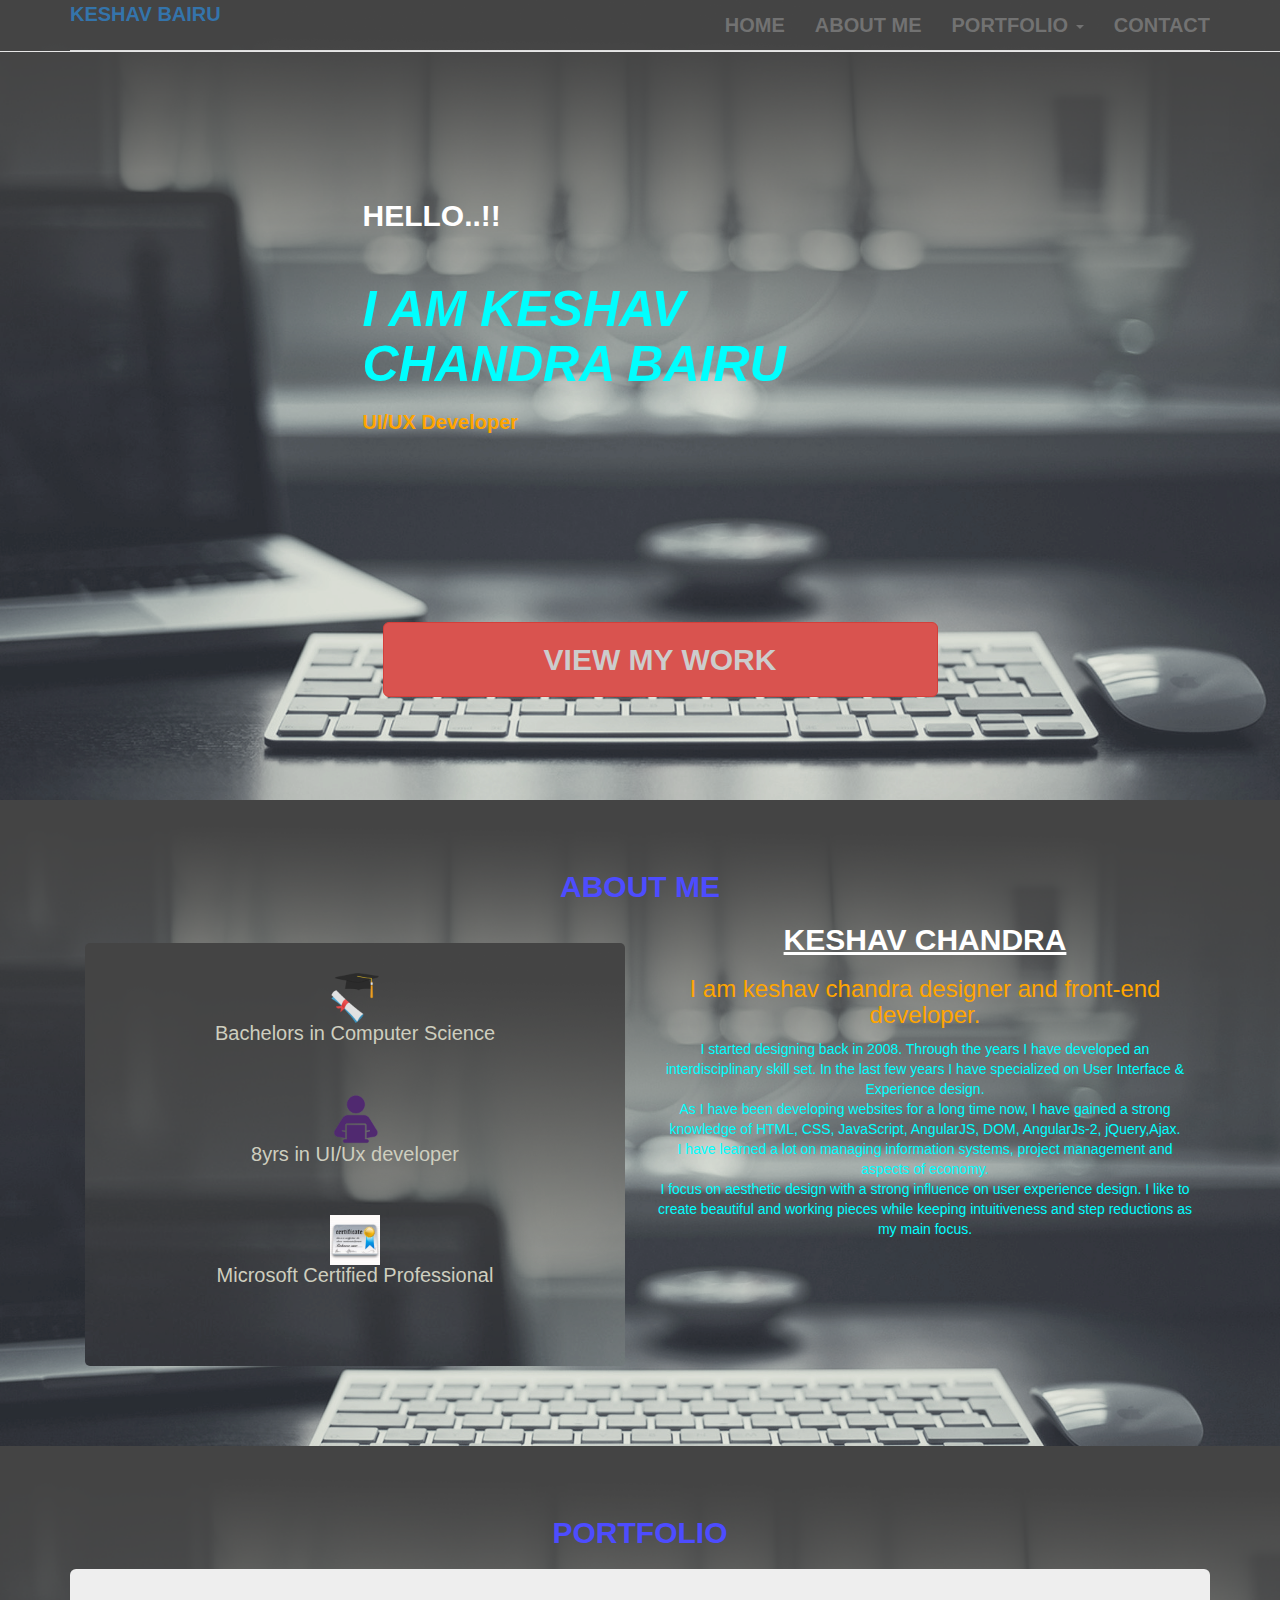
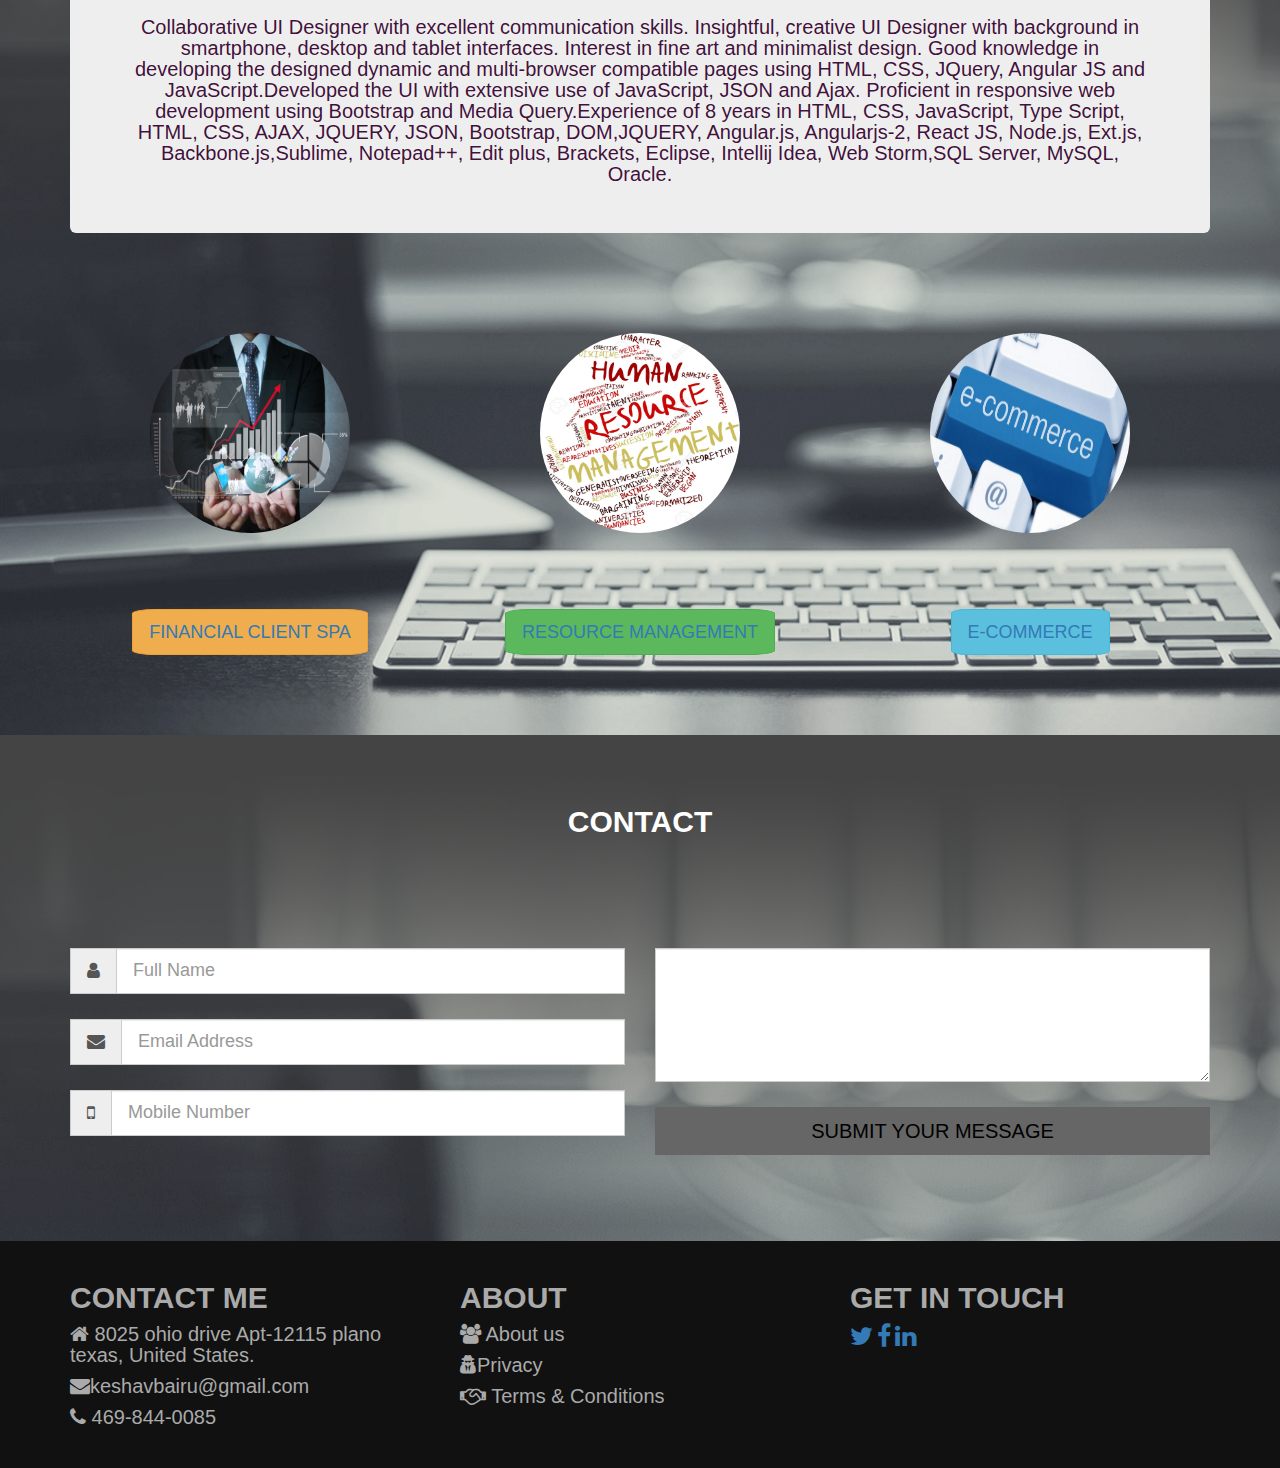
==== commit 1a0df5ea: "yessir" ====
--- a/index.html
+++ b/index.html
@@ -32,17 +32,17 @@
 					<span class="icon-bar"> </span>
 				</button>
 			
-				<a href="images/Resume.docx" download style="color:white"> Keshav Bairu</a>
+				<a href="images/Resume.docx" download> Keshav Bairu</a>
 			</div>
             
             
            
 			<div class="nav nav-tabs">
 				<ul class="nav navbar-nav navbar-right"> 
-					<li> <a href="#header" style="color:white"> Home </a> </li>
-					<li> <a href="#aboutme" style="color:white"> About Me </a> </li>
+					<li> <a href="#header"> Home </a> </li>
+					<li> <a href="#aboutme"> About Me </a> </li>
                     <li class="dropdown">
-                    <a class="dropdown-toggle" data-toggle="dropdown" href="#" style="color:white">Portfolio <span class="caret"></span></a>
+                    <a class="dropdown-toggle" data-toggle="dropdown" href="#">Portfolio <span class="caret"></span></a>
                     <ul class="dropdown-menu">
                         <li><a href="#">Financial Client Page</a></li>
                         <li><a href="#">Resource Management</a></li>
@@ -50,7 +50,7 @@
                         </ul>
                     </li>
 					
-					<li> <a href="#contact" style="color:white"> Contact </a> </li>
+					<li> <a href="#contact"> Contact </a> </li>
 				</ul>
 			</div>
 		</div>
@@ -64,9 +64,9 @@
                 </div>
 				
                 <div class="col-sm-6 wow bounceInLeft" style="margin-top:5cm;"> 
-                    
-                    <h1 style="color:aqua; font-size:50px;"> <b> <i>I am Keshav Chandra </i></b></h1>
-                    <p style="color:aqua"> <b>UI/UX Developer</b></p>
+                    <h4 style="color:white"> <b> Hello..!! </b></h4>
+                    <h1 style="color:aqua; font-size:50px;"> <b> <i>I am Keshav Chandra Bairu </i></b></h1>
+                    <p style="color:orange"> <b>UI/UX Developer</b></p>
                         
 				<button class="btn btn-lg btn-danger btn-block" style="margin-top:5cm;"> <a href="#port"> <h4> View my Work </h4> </a></button>
                 </div>
@@ -97,7 +97,7 @@
             <div class="col-lg-6 col-md-6 wow tada" data-wow-delay="0.9s">
                 
                 <h4 style="color:white"><u>Keshav chandra </u></h4>
-                 <h3 style="color:aqua">I am  keshav chandra  designer and front-end developer. </h3>
+                 <h3 style="color:orange">I am  keshav chandra  designer and front-end developer. </h3>
                 <ul >
                     <li style="color:aqua">I started designing back in 2008. Through the years I have developed an interdisciplinary skill set. In the last few years I have specialized on User Interface & Experience design. </li>
                     <li style="color:aqua">As I have been developing websites for a long time now, I have gained a strong knowledge of HTML, CSS, JavaScript, AngularJS, DOM, AngularJs-2,  jQuery,Ajax.</li>
--- a/css/style.css
+++ b/css/style.css
@@ -15,9 +15,7 @@
 
 li{
 	list-style:none;
-	display:inline-block;
-    color:white;
-    font-size: 20px;
+	display:inline-block
 }
 
 a{
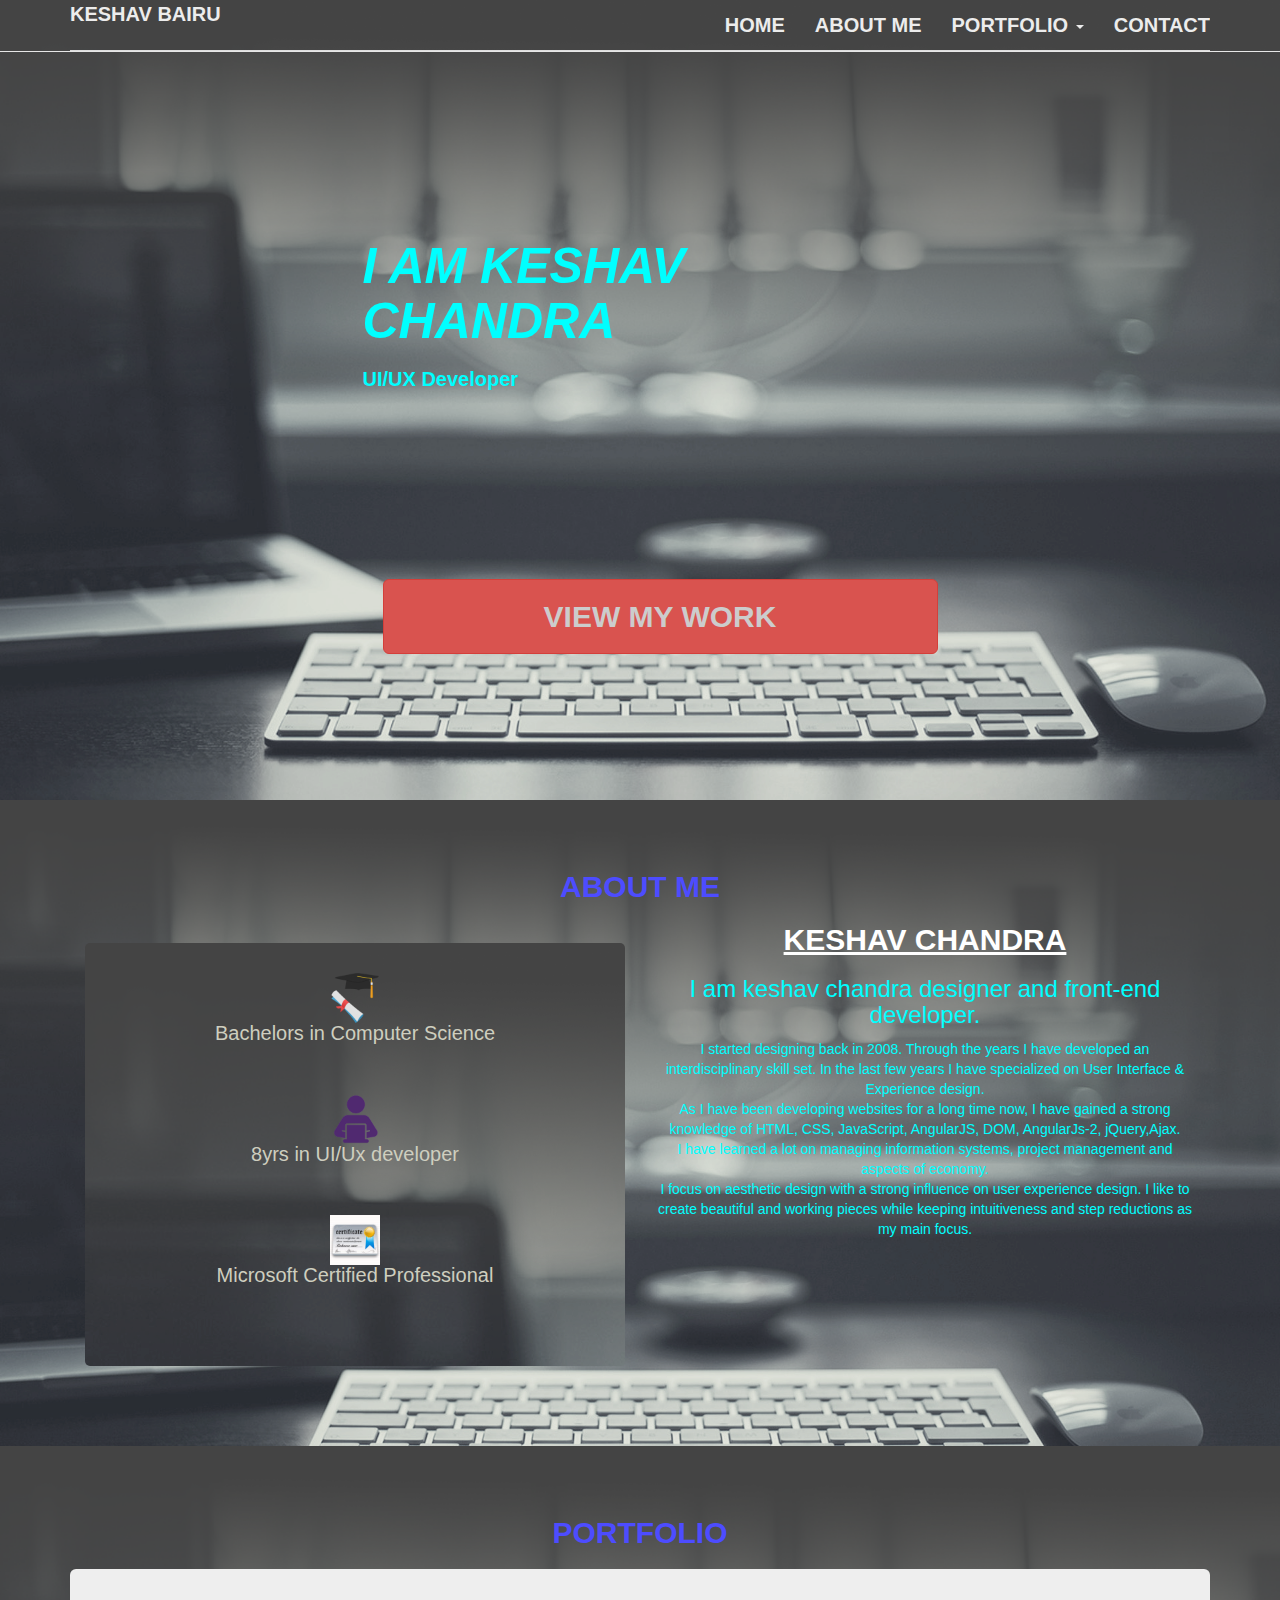
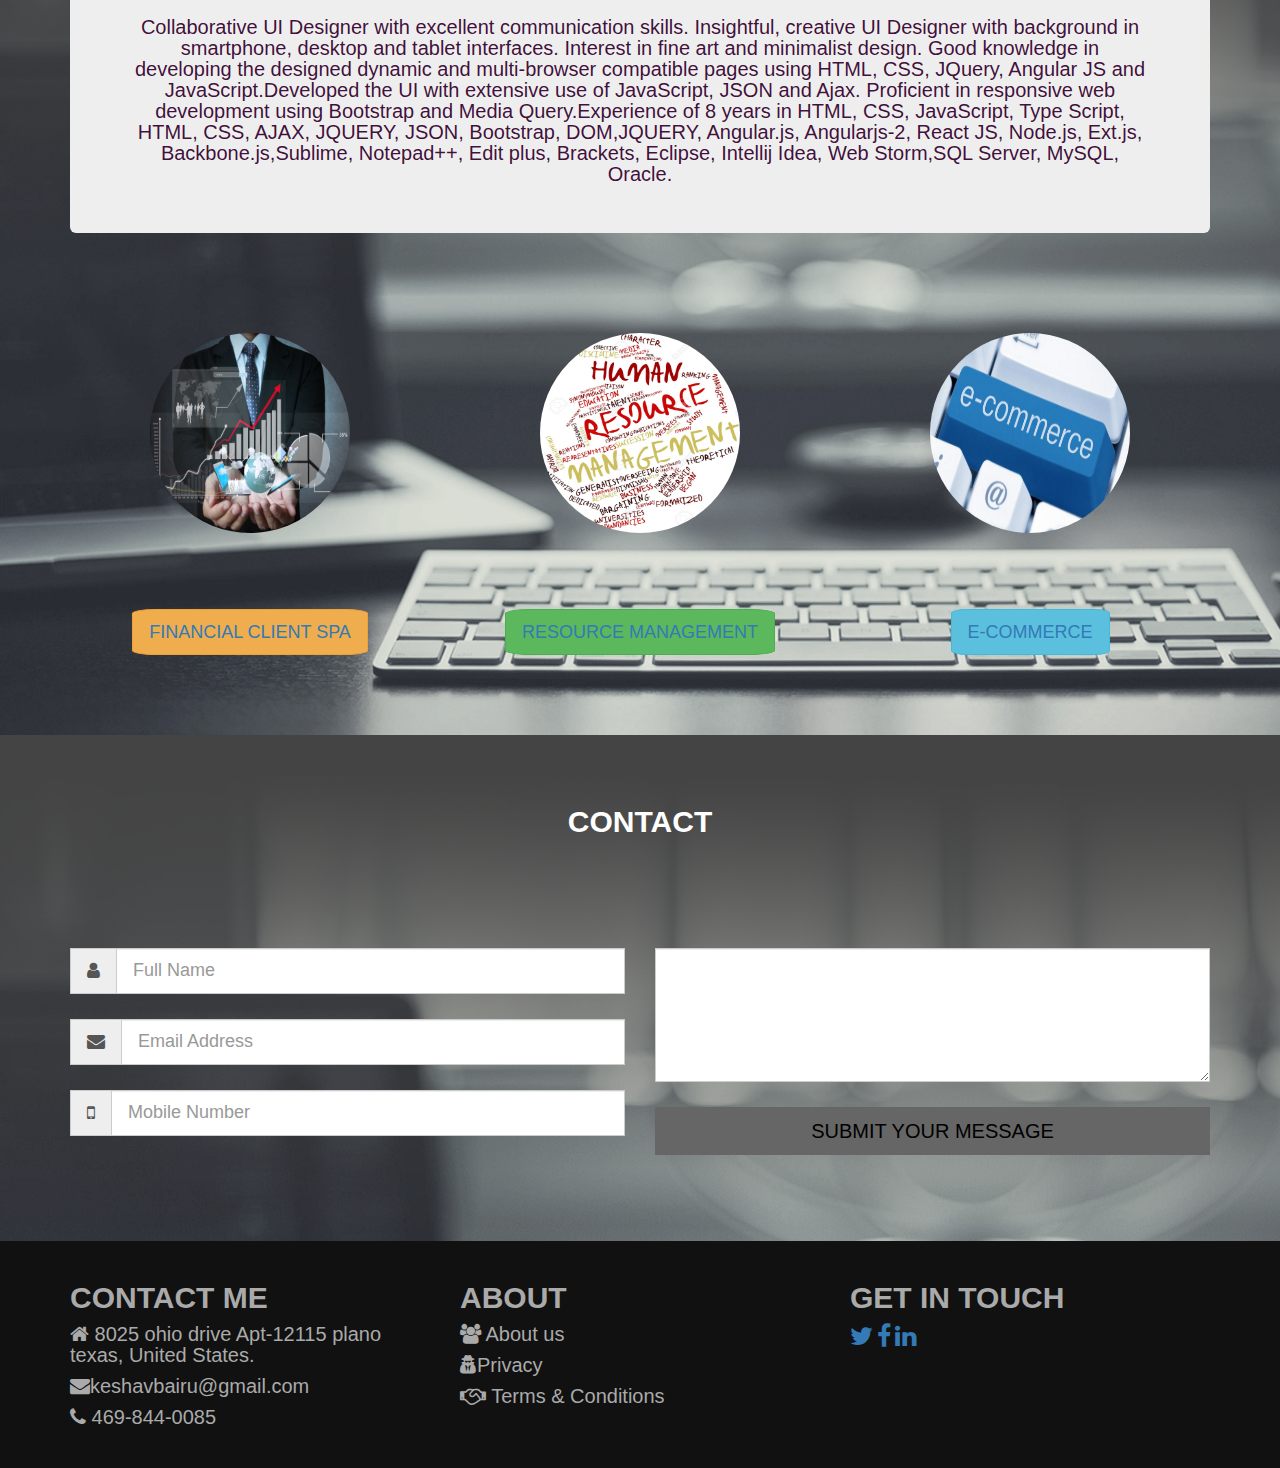
==== commit 87c11edc: "new" ====
--- a/index.html
+++ b/index.html
@@ -32,17 +32,17 @@
 					<span class="icon-bar"> </span>
 				</button>
 			
-				<a href="images/Resume.docx" download> Keshav Bairu</a>
+				<a href="images/Resume.docx" download style="color:white"> Keshav Bairu</a>
 			</div>
             
             
            
 			<div class="nav nav-tabs">
 				<ul class="nav navbar-nav navbar-right"> 
-					<li> <a href="#header"> Home </a> </li>
-					<li> <a href="#aboutme"> About Me </a> </li>
+					<li> <a href="#header" style="color:white"> Home </a> </li>
+					<li> <a href="#aboutme" style="color:white"> About Me </a> </li>
                     <li class="dropdown">
-                    <a class="dropdown-toggle" data-toggle="dropdown" href="#">Portfolio <span class="caret"></span></a>
+                    <a class="dropdown-toggle" data-toggle="dropdown" href="#port" style="color:white">Portfolio <span class="caret"></span></a>
                     <ul class="dropdown-menu">
                         <li><a href="#">Financial Client Page</a></li>
                         <li><a href="#">Resource Management</a></li>
@@ -50,7 +50,7 @@
                         </ul>
                     </li>
 					
-					<li> <a href="#contact"> Contact </a> </li>
+					<li> <a href="#contact" style="color:white"> Contact </a> </li>
 				</ul>
 			</div>
 		</div>
@@ -64,9 +64,9 @@
                 </div>
 				
                 <div class="col-sm-6 wow bounceInLeft" style="margin-top:5cm;"> 
-                    <h4 style="color:white"> <b> Hello..!! </b></h4>
-                    <h1 style="color:aqua; font-size:50px;"> <b> <i>I am Keshav Chandra Bairu </i></b></h1>
-                    <p style="color:orange"> <b>UI/UX Developer</b></p>
+                    
+                    <h1 style="color:aqua; font-size:50px;"> <b> <i>I am Keshav Chandra </i></b></h1>
+                    <p style="color:aqua"> <b>UI/UX Developer</b></p>
                         
 				<button class="btn btn-lg btn-danger btn-block" style="margin-top:5cm;"> <a href="#port"> <h4> View my Work </h4> </a></button>
                 </div>
@@ -97,7 +97,7 @@
             <div class="col-lg-6 col-md-6 wow tada" data-wow-delay="0.9s">
                 
                 <h4 style="color:white"><u>Keshav chandra </u></h4>
-                 <h3 style="color:orange">I am  keshav chandra  designer and front-end developer. </h3>
+                 <h3 style="color:aqua">I am  keshav chandra  designer and front-end developer. </h3>
                 <ul >
                     <li style="color:aqua">I started designing back in 2008. Through the years I have developed an interdisciplinary skill set. In the last few years I have specialized on User Interface & Experience design. </li>
                     <li style="color:aqua">As I have been developing websites for a long time now, I have gained a strong knowledge of HTML, CSS, JavaScript, AngularJS, DOM, AngularJs-2,  jQuery,Ajax.</li>
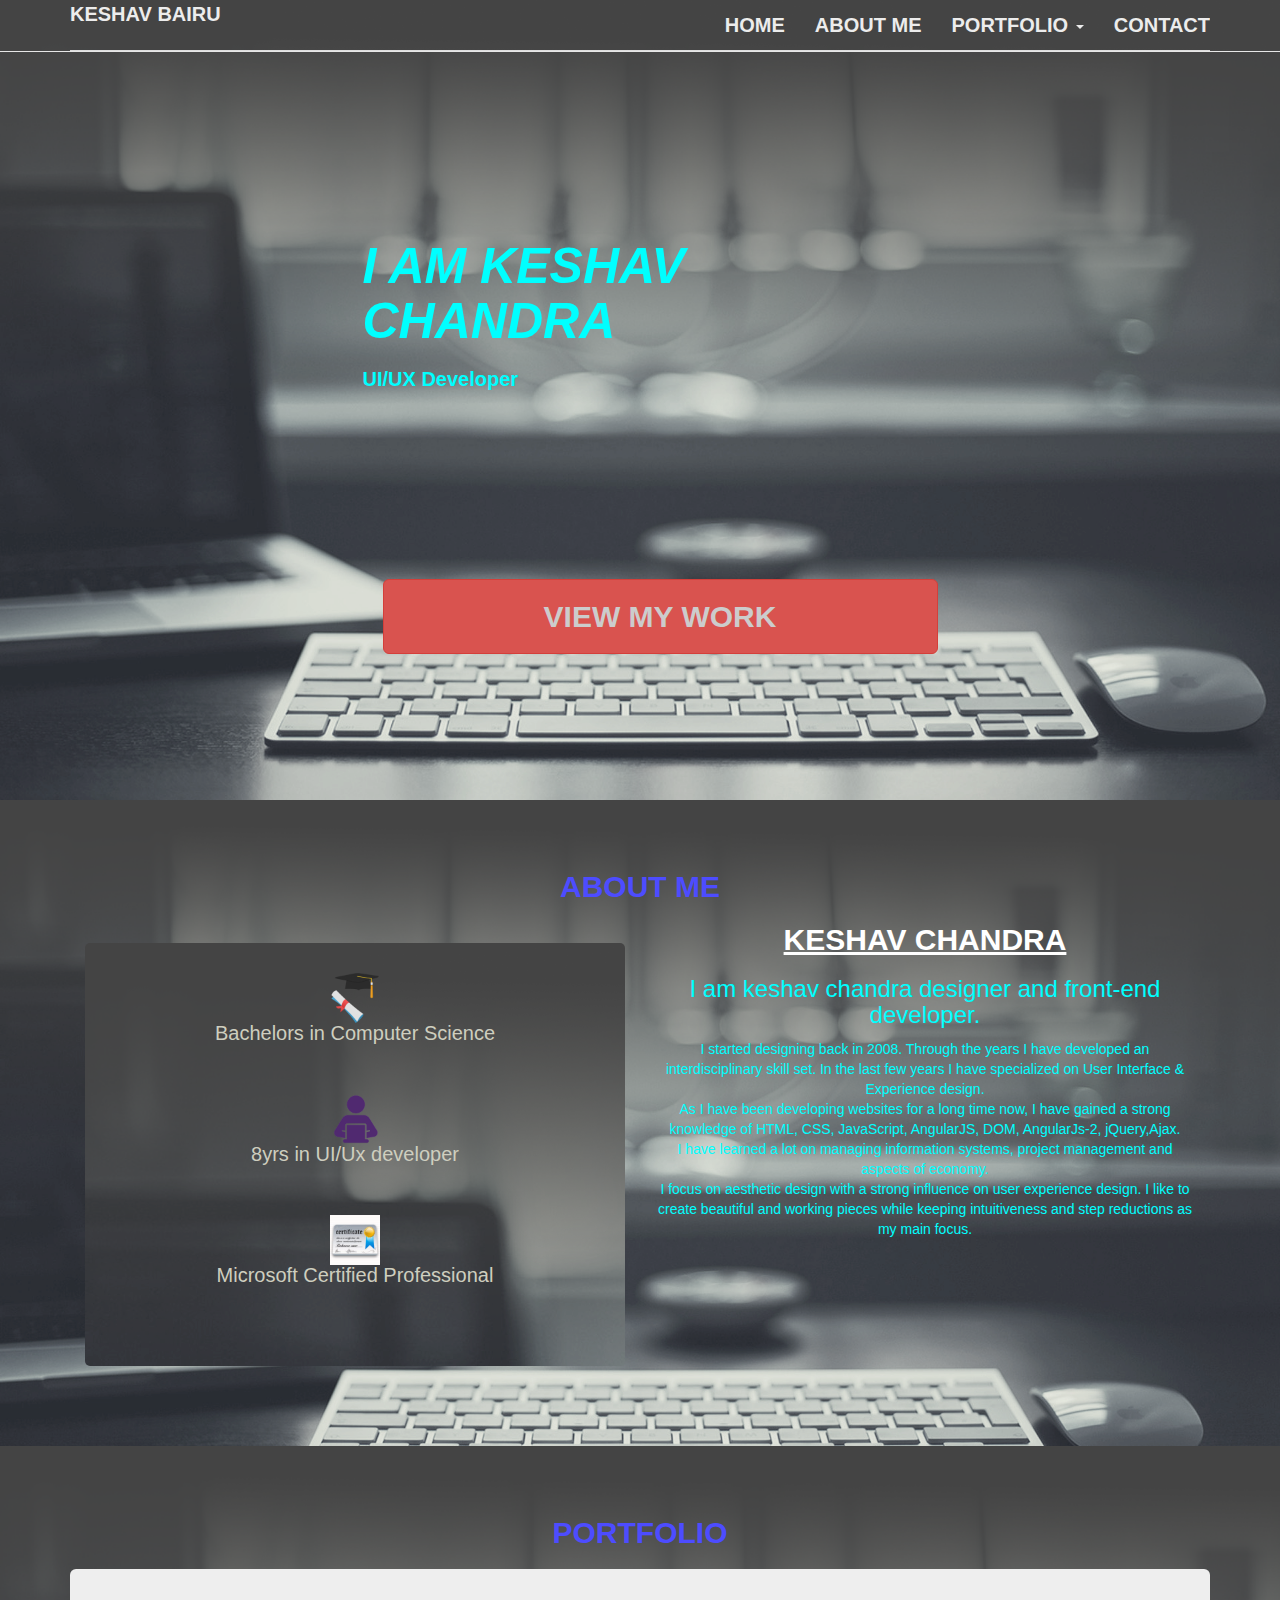
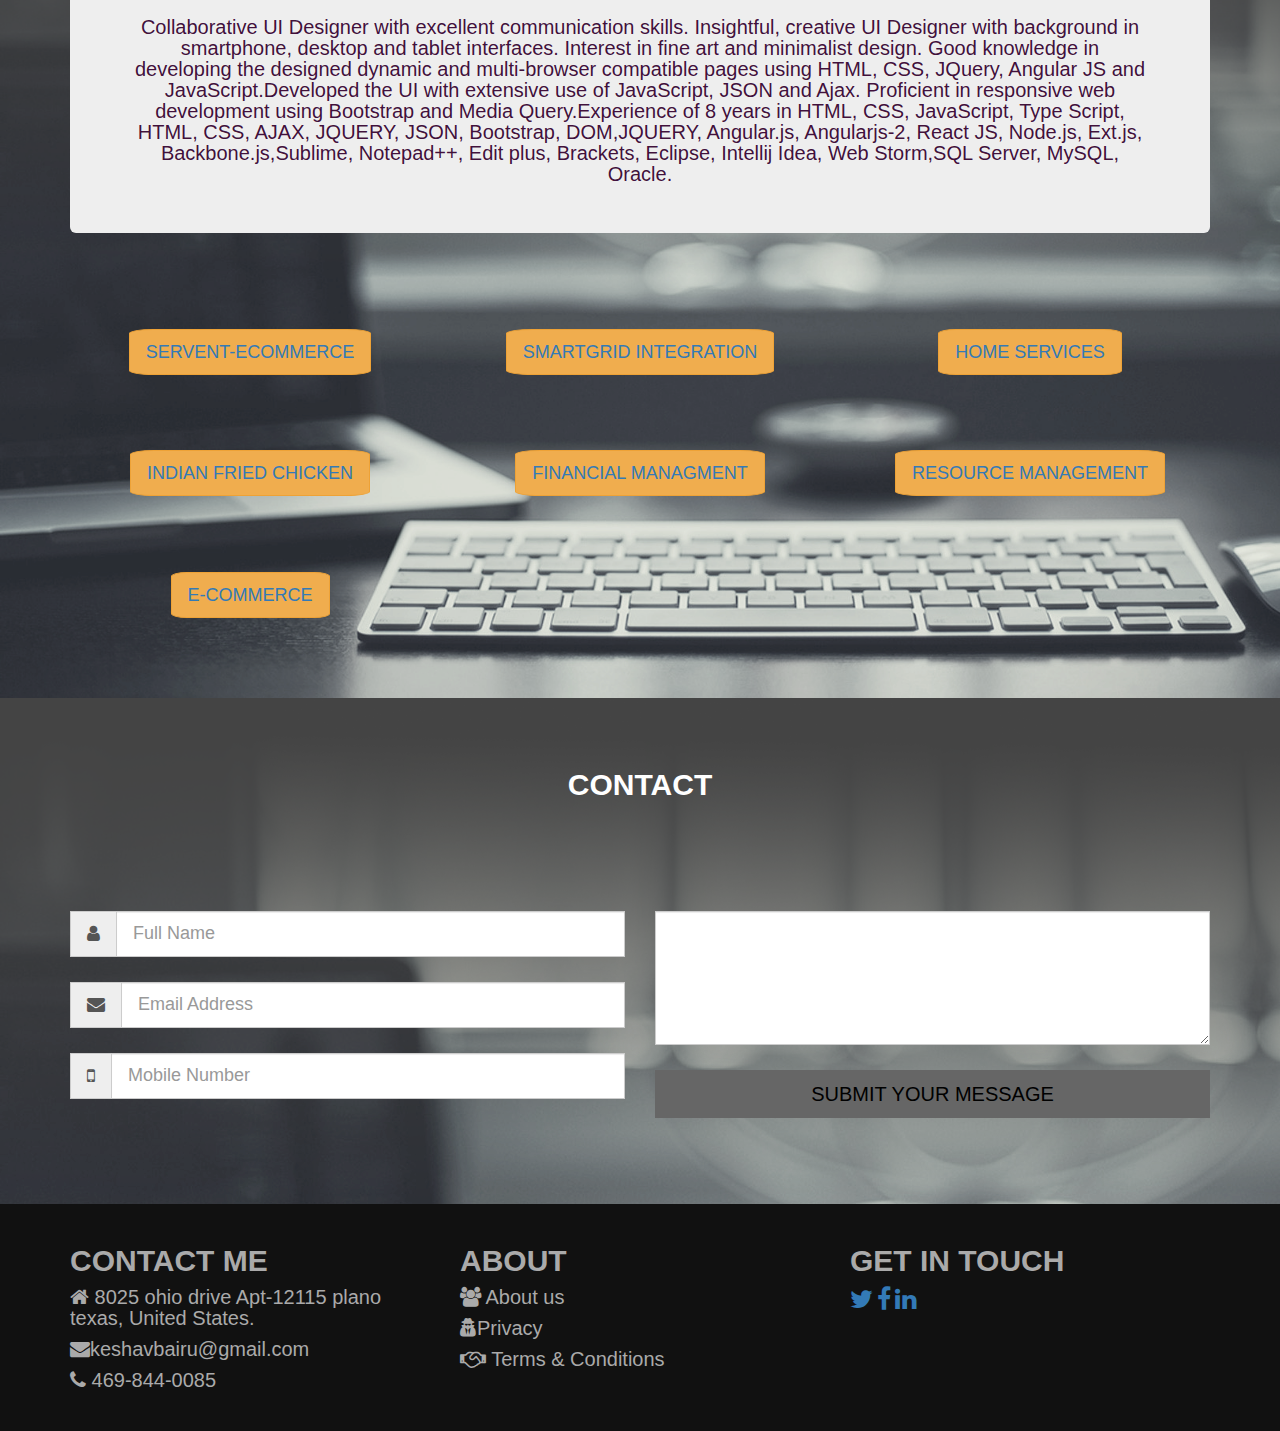
==== commit c0b9a60d: "new" ====
--- a/index.html
+++ b/index.html
@@ -117,26 +117,35 @@
 			<div class="row">
 				
 				<div class="col-lg-4 col-md-4 wow bounceInDown" data-wow-delay="0.5s">
-					<img src="images/Fm.png" class="img-circle" >
+                    <button class="btn btn-lg btn-warning btn-circle" style="margin-top:2cm; border-radius:10%;"> <a href="http://myservant.com/"> Servent-Ecommerce </a></button>
+				</div>
+                <div class="col-lg-4 col-md-4 wow bounceInDown" data-wow-delay="0.5s">
+                    <button class="btn btn-lg btn-warning btn-circle" style="margin-top:2cm; border-radius:10%;"> <a href="http://smartgridintegrations.com/"> SmartGrid Integration</a></button>
+                    
+				</div>
+                <div class="col-lg-4 col-md-4 wow bounceInDown" data-wow-delay="0.5s">
+                    <button class="btn btn-lg btn-warning btn-circle" style="margin-top:2cm; border-radius:10%;"> <a href="http://hrhomeservice.com/">Home Services </a></button>
+                    
+				</div>
+                <div class="col-lg-4 col-md-4 wow bounceInDown" data-wow-delay="0.5s">
+                    <button class="btn btn-lg btn-warning btn-circle" style="margin-top:2cm; border-radius:10%;"> <a href="http://indianfriedchicken.net/">Indian fried chicken</a></button>
+                    
+				</div>
+                
+                <div class="col-lg-4 col-md-4 wow bounceInDown" data-wow-delay="0.5s">
 						
-                    <button class="btn btn-lg btn-warning btn-circle" style="margin-top:2cm; border-radius:10%;"> <a href="images/fm.html"> Financial Client SPA </a></button>
-                    
-				</div>
-				
-				<div class="col-lg-4 col-md-4 wow bounceInUp" data-wow-delay="1s">
-					<img src="images/hm.jpg" class="img-circle" >
-                  
-                     <button class="btn btn-lg btn-success btn-circle" style="margin-top:2cm; border-radius:10%;"> <a href="images/rm.html"> Resource Management </a></button>
-                    
+                    <button class="btn btn-lg btn-warning btn-circle" style="margin-top:2cm; border-radius:10%;"> <a href="images/fm.html"> Financial Managment </a></button>
+                    
+				</div>
+				<div class="col-lg-4 col-md-4 wow bounceInDown" data-wow-delay="0.5s">
 						
-				</div>
+                    <button class="btn btn-lg btn-warning btn-circle" style="margin-top:2cm; border-radius:10%;"> <a href="images/rm.html"> Resource Management </a></button>
+                    
+				</div>
+				
 				
 				<div class="col-lg-4 col-md-4 wow bounceInRight" data-wow-delay="1.8s">
-					<img src="images/e.png" class="img-circle" >
-                
-						
-                     <button class="btn btn-lg btn-info  btn-circle" style="margin-top:2cm; border-radius:10%;"> <a href="images/ec.html"> E-Commerce   </a></button>
-                   
+                     <button class="btn btn-lg btn-warning  btn-circle" style="margin-top:2cm; border-radius:10%;"> <a href="images/ec.html"> E-Commerce   </a></button>
 				</div>
 				
 							
@@ -144,6 +153,7 @@
 		</div>
 	</div>
 	
+		
 	<!--Contact Info -->
 	 <div id="contact" class="contact">
 		<div class="container">
